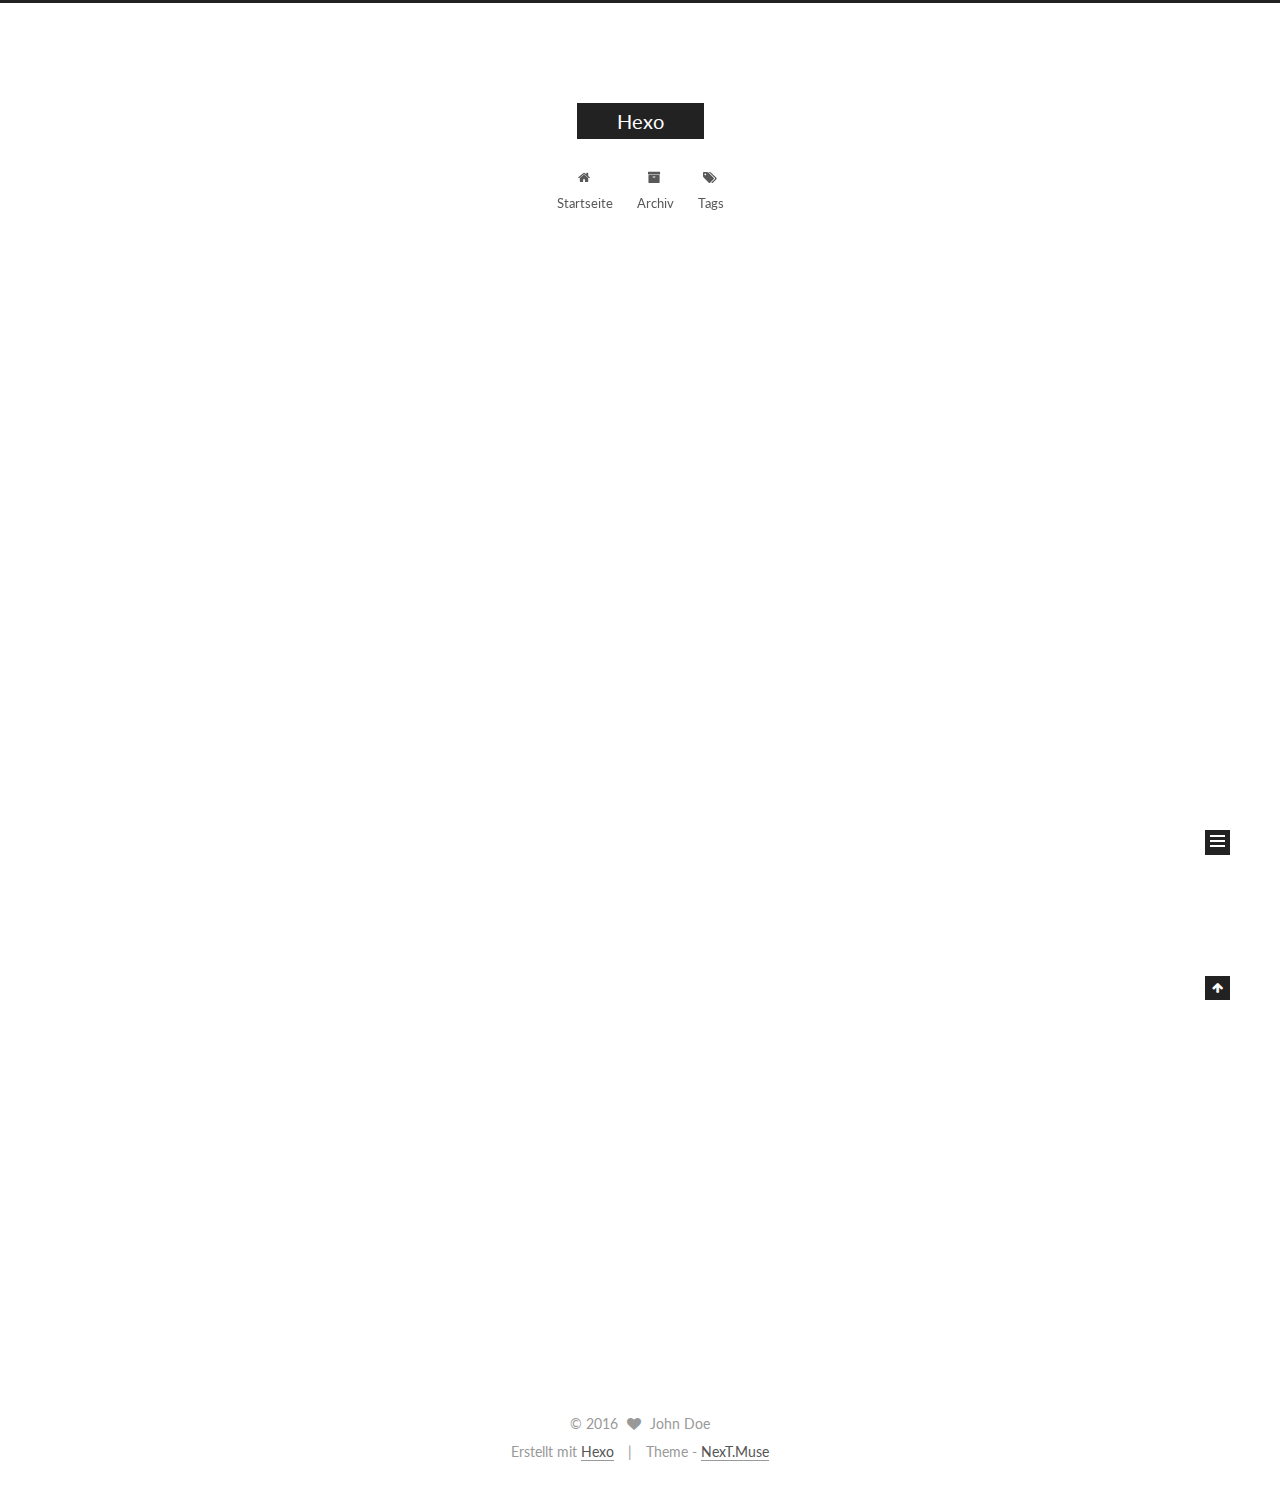
==== index.html @ c66c7c8f "Site updated: 2016-08-07 17:30:42" ====
<!doctype html>



  


<html class="theme-next muse use-motion">
<head>
  <meta charset="UTF-8"/>
<meta http-equiv="X-UA-Compatible" content="IE=edge,chrome=1" />
<meta name="viewport" content="width=device-width, initial-scale=1, maximum-scale=1"/>



<meta http-equiv="Cache-Control" content="no-transform" />
<meta http-equiv="Cache-Control" content="no-siteapp" />












  
  
  <link href="/vendors/fancybox/source/jquery.fancybox.css?v=2.1.5" rel="stylesheet" type="text/css" />




  
  
  
  

  
    
    
  

  

  

  

  

  
    
    
    <link href="//fonts.googleapis.com/css?family=Lato:300,300italic,400,400italic,700,700italic&subset=latin,latin-ext" rel="stylesheet" type="text/css">
  






<link href="/vendors/font-awesome/css/font-awesome.min.css?v=4.4.0" rel="stylesheet" type="text/css" />

<link href="/css/main.css?v=5.0.1" rel="stylesheet" type="text/css" />


  <meta name="keywords" content="Hexo, NexT" />








  <link rel="shortcut icon" type="image/x-icon" href="/favicon.ico?v=5.0.1" />






<meta property="og:type" content="website">
<meta property="og:title" content="Hexo">
<meta property="og:url" content="http://yoursite.com/index.html">
<meta property="og:site_name" content="Hexo">
<meta name="twitter:card" content="summary">
<meta name="twitter:title" content="Hexo">



<script type="text/javascript" id="hexo.configuration">
  var NexT = window.NexT || {};
  var CONFIG = {
    scheme: 'Muse',
    sidebar: {"position":"left","display":"post"},
    fancybox: true,
    motion: true,
    duoshuo: {
      userId: 0,
      author: 'Author'
    }
  };
</script>




  <link rel="canonical" href="http://yoursite.com/"/>

  <title> Hexo </title>
</head>

<body itemscope itemtype="http://schema.org/WebPage" lang="">

  










  
  
    
  

  <div class="container one-collumn sidebar-position-left 
   page-home 
 ">
    <div class="headband"></div>

    <header id="header" class="header" itemscope itemtype="http://schema.org/WPHeader">
      <div class="header-inner"><div class="site-meta ">
  

  <div class="custom-logo-site-title">
    <a href="/"  class="brand" rel="start">
      <span class="logo-line-before"><i></i></span>
      <span class="site-title">Hexo</span>
      <span class="logo-line-after"><i></i></span>
    </a>
  </div>
  <p class="site-subtitle"></p>
</div>

<div class="site-nav-toggle">
  <button>
    <span class="btn-bar"></span>
    <span class="btn-bar"></span>
    <span class="btn-bar"></span>
  </button>
</div>

<nav class="site-nav">
  

  
    <ul id="menu" class="menu">
      
        
        <li class="menu-item menu-item-home">
          <a href="/" rel="section">
            
              <i class="menu-item-icon fa fa-fw fa-home"></i> <br />
            
            Startseite
          </a>
        </li>
      
        
        <li class="menu-item menu-item-archives">
          <a href="/archives" rel="section">
            
              <i class="menu-item-icon fa fa-fw fa-archive"></i> <br />
            
            Archiv
          </a>
        </li>
      
        
        <li class="menu-item menu-item-tags">
          <a href="/tags" rel="section">
            
              <i class="menu-item-icon fa fa-fw fa-tags"></i> <br />
            
            Tags
          </a>
        </li>
      

      
    </ul>
  

  
</nav>

 </div>
    </header>

    <main id="main" class="main">
      <div class="main-inner">
        <div class="content-wrap">
          <div id="content" class="content">
            
  <section id="posts" class="posts-expand">
    
      

  
  

  
  
  

  <article class="post post-type-normal " itemscope itemtype="http://schema.org/Article">

    
      <header class="post-header">

        
        
          <h1 class="post-title" itemprop="name headline">
            
            
              
                
                <a class="post-title-link" href="/2016/08/07/hello-world/" itemprop="url">
                  Hello World
                </a>
              
            
          </h1>
        

        <div class="post-meta">
          <span class="post-time">
            <span class="post-meta-item-icon">
              <i class="fa fa-calendar-o"></i>
            </span>
            <span class="post-meta-item-text">Veröffentlicht am</span>
            <time itemprop="dateCreated" datetime="2016-08-07T15:37:37+08:00" content="2016-08-07">
              2016-08-07
            </time>
          </span>

          

          
            
          

          

          
          

          
        </div>
      </header>
    


    <div class="post-body" itemprop="articleBody">

      
      

      
        
          
            <p>Welcome to <a href="https://hexo.io/" target="_blank" rel="external">Hexo</a>! This is your very first post. Check <a href="https://hexo.io/docs/" target="_blank" rel="external">documentation</a> for more info. If you get any problems when using Hexo, you can find the answer in <a href="https://hexo.io/docs/troubleshooting.html" target="_blank" rel="external">troubleshooting</a> or you can ask me on <a href="https://github.com/hexojs/hexo/issues" target="_blank" rel="external">GitHub</a>.</p>
<h2 id="Quick-Start"><a href="#Quick-Start" class="headerlink" title="Quick Start"></a>Quick Start</h2><h3 id="Create-a-new-post"><a href="#Create-a-new-post" class="headerlink" title="Create a new post"></a>Create a new post</h3><figure class="highlight bash"><table><tr><td class="gutter"><pre><div class="line">1</div></pre></td><td class="code"><pre><div class="line">$ hexo new <span class="string">"My New Post"</span></div></pre></td></tr></table></figure>
<p>More info: <a href="https://hexo.io/docs/writing.html" target="_blank" rel="external">Writing</a></p>
<h3 id="Run-server"><a href="#Run-server" class="headerlink" title="Run server"></a>Run server</h3><figure class="highlight bash"><table><tr><td class="gutter"><pre><div class="line">1</div></pre></td><td class="code"><pre><div class="line">$ hexo server</div></pre></td></tr></table></figure>
<p>More info: <a href="https://hexo.io/docs/server.html" target="_blank" rel="external">Server</a></p>
<h3 id="Generate-static-files"><a href="#Generate-static-files" class="headerlink" title="Generate static files"></a>Generate static files</h3><figure class="highlight bash"><table><tr><td class="gutter"><pre><div class="line">1</div></pre></td><td class="code"><pre><div class="line">$ hexo generate</div></pre></td></tr></table></figure>
<p>More info: <a href="https://hexo.io/docs/generating.html" target="_blank" rel="external">Generating</a></p>
<h3 id="Deploy-to-remote-sites"><a href="#Deploy-to-remote-sites" class="headerlink" title="Deploy to remote sites"></a>Deploy to remote sites</h3><figure class="highlight bash"><table><tr><td class="gutter"><pre><div class="line">1</div></pre></td><td class="code"><pre><div class="line">$ hexo deploy</div></pre></td></tr></table></figure>
<p>More info: <a href="https://hexo.io/docs/deployment.html" target="_blank" rel="external">Deployment</a></p>

          
        
      
    </div>

    <div>
      
    </div>

    <div>
      
    </div>

    <footer class="post-footer">
      

      

      
      
        <div class="post-eof"></div>
      
    </footer>
  </article>


    
  </section>

  


          </div>
          


          

        </div>
        
          
  
  <div class="sidebar-toggle">
    <div class="sidebar-toggle-line-wrap">
      <span class="sidebar-toggle-line sidebar-toggle-line-first"></span>
      <span class="sidebar-toggle-line sidebar-toggle-line-middle"></span>
      <span class="sidebar-toggle-line sidebar-toggle-line-last"></span>
    </div>
  </div>

  <aside id="sidebar" class="sidebar">
    <div class="sidebar-inner">

      

      

      <section class="site-overview sidebar-panel  sidebar-panel-active ">
        <div class="site-author motion-element" itemprop="author" itemscope itemtype="http://schema.org/Person">
          <img class="site-author-image" itemprop="image"
               src="/images/avatar.gif"
               alt="John Doe" />
          <p class="site-author-name" itemprop="name">John Doe</p>
          <p class="site-description motion-element" itemprop="description"></p>
        </div>
        <nav class="site-state motion-element">
          <div class="site-state-item site-state-posts">
            <a href="/archives">
              <span class="site-state-item-count">1</span>
              <span class="site-state-item-name">Artikel</span>
            </a>
          </div>

          

          

        </nav>

        

        <div class="links-of-author motion-element">
          
        </div>

        
        

        
        

      </section>

      

    </div>
  </aside>


        
      </div>
    </main>

    <footer id="footer" class="footer">
      <div class="footer-inner">
        <div class="copyright" >
  
  &copy; 
  <span itemprop="copyrightYear">2016</span>
  <span class="with-love">
    <i class="fa fa-heart"></i>
  </span>
  <span class="author" itemprop="copyrightHolder">John Doe</span>
</div>

<div class="powered-by">
  Erstellt mit  <a class="theme-link" href="https://hexo.io">Hexo</a>
</div>

<div class="theme-info">
  Theme -
  <a class="theme-link" href="https://github.com/iissnan/hexo-theme-next">
    NexT.Muse
  </a>
</div>

        

        
      </div>
    </footer>

    <div class="back-to-top">
      <i class="fa fa-arrow-up"></i>
    </div>
  </div>

  

<script type="text/javascript">
  if (Object.prototype.toString.call(window.Promise) !== '[object Function]') {
    window.Promise = null;
  }
</script>









  



  
  <script type="text/javascript" src="/vendors/jquery/index.js?v=2.1.3"></script>

  
  <script type="text/javascript" src="/vendors/fastclick/lib/fastclick.min.js?v=1.0.6"></script>

  
  <script type="text/javascript" src="/vendors/jquery_lazyload/jquery.lazyload.js?v=1.9.7"></script>

  
  <script type="text/javascript" src="/vendors/velocity/velocity.min.js?v=1.2.1"></script>

  
  <script type="text/javascript" src="/vendors/velocity/velocity.ui.min.js?v=1.2.1"></script>

  
  <script type="text/javascript" src="/vendors/fancybox/source/jquery.fancybox.pack.js?v=2.1.5"></script>


  


  <script type="text/javascript" src="/js/src/utils.js?v=5.0.1"></script>

  <script type="text/javascript" src="/js/src/motion.js?v=5.0.1"></script>



  
  

  

  


  <script type="text/javascript" src="/js/src/bootstrap.js?v=5.0.1"></script>



  



  




  
  

  

  

  

</body>
</html>
---- css/main.css ----
/* normalize.css v3.0.2 | MIT License | git.io/normalize */
html {
  font-family: sans-serif; /* 1 */
  -ms-text-size-adjust: 100%; /* 2 */
  -webkit-text-size-adjust: 100%; /* 2 */
}
body {
  margin: 0;
}
article,
aside,
details,
figcaption,
figure,
footer,
header,
hgroup,
main,
menu,
nav,
section,
summary {
  display: block;
}
audio,
canvas,
progress,
video {
  display: inline-block; /* 1 */
  vertical-align: baseline; /* 2 */
}
audio:not([controls]) {
  display: none;
  height: 0;
}
[hidden],
template {
  display: none;
}
a {
  background-color: transparent;
}
a:active,
a:hover {
  outline: 0;
}
abbr[title] {
  border-bottom: 1px dotted;
}
b,
strong {
  font-weight: bold;
}
dfn {
  font-style: italic;
}
h1 {
  font-size: 2em;
  margin: 0.67em 0;
}
mark {
  background: #ff0;
  color: #000;
}
small {
  font-size: 80%;
}
sub,
sup {
  font-size: 75%;
  line-height: 0;
  position: relative;
  vertical-align: baseline;
}
sup {
  top: -0.5em;
}
sub {
  bottom: -0.25em;
}
img {
  border: 0;
}
svg:not(:root) {
  overflow: hidden;
}
figure {
  margin: 1em 40px;
}
hr {
  -moz-box-sizing: content-box;
  box-sizing: content-box;
  height: 0;
}
pre {
  overflow: auto;
}
code,
kbd,
pre,
samp {
  font-family: monospace, monospace;
  font-size: 1em;
}
button,
input,
optgroup,
select,
textarea {
  color: inherit; /* 1 */
  font: inherit; /* 2 */
  margin: 0; /* 3 */
}
button {
  overflow: visible;
}
button,
select {
  text-transform: none;
}
button,
html input[type="button"],
input[type="reset"],
input[type="submit"] {
  -webkit-appearance: button; /* 2 */
  cursor: pointer; /* 3 */
}
button[disabled],
html input[disabled] {
  cursor: default;
}
button::-moz-focus-inner,
input::-moz-focus-inner {
  border: 0;
  padding: 0;
}
input {
  line-height: normal;
}
input[type="checkbox"],
input[type="radio"] {
  box-sizing: border-box; /* 1 */
  padding: 0; /* 2 */
}
input[type="number"]::-webkit-inner-spin-button,
input[type="number"]::-webkit-outer-spin-button {
  height: auto;
}
input[type="search"] {
  -webkit-appearance: textfield; /* 1 */
  -moz-box-sizing: content-box;
  -webkit-box-sizing: content-box; /* 2 */
  box-sizing: content-box;
}
input[type="search"]::-webkit-search-cancel-button,
input[type="search"]::-webkit-search-decoration {
  -webkit-appearance: none;
}
fieldset {
  border: 1px solid #c0c0c0;
  margin: 0 2px;
  padding: 0.35em 0.625em 0.75em;
}
legend {
  border: 0; /* 1 */
  padding: 0; /* 2 */
}
textarea {
  overflow: auto;
}
optgroup {
  font-weight: bold;
}
table {
  border-collapse: collapse;
  border-spacing: 0;
}
td,
th {
  padding: 0;
}
::selection {
  background: #262a30;
  color: #fff;
}
body {
  position: relative;
  font-family: 'Lato', "PingFang SC", "Microsoft YaHei", sans-serif;
  font-size: 14px;
  line-height: 2;
  color: #555;
  background: #fff;
}
@media (max-width: 767px) {
  body {
    padding-right: 0 !important;
  }
}
@media (min-width: 768px) and (max-width: 991px) {
  body {
    padding-right: 0 !important;
  }
}
@media (min-width: 1600px) {
  body {
    font-size: 16px;
  }
}
h1,
h2,
h3,
h4,
h5,
h6 {
  margin: 0;
  padding: 0;
  font-weight: bold;
  line-height: 1.5;
  font-family: 'Lato', "PingFang SC", "Microsoft YaHei", sans-serif;
}
h2,
h3,
h4,
h5,
h6 {
  margin: 20px 0 15px;
}
h1 {
  font-size: 22px;
}
@media (max-width: 767px) {
  h1 {
    font-size: 18px;
  }
}
h2 {
  font-size: 20px;
}
@media (max-width: 767px) {
  h2 {
    font-size: 16px;
  }
}
h3 {
  font-size: 18px;
}
@media (max-width: 767px) {
  h3 {
    font-size: 14px;
  }
}
h4 {
  font-size: 16px;
}
@media (max-width: 767px) {
  h4 {
    font-size: 12px;
  }
}
h5 {
  font-size: 14px;
}
@media (max-width: 767px) {
  h5 {
    font-size: 10px;
  }
}
h6 {
  font-size: 12px;
}
@media (max-width: 767px) {
  h6 {
    font-size: 8px;
  }
}
p {
  margin: 0 0 25px 0;
}
a {
  color: #555;
  text-decoration: none;
  border-bottom: 1px solid #999;
  word-wrap: break-word;
}
a:hover {
  color: #222;
  border-bottom-color: #222;
}
ul {
  list-style: none;
}
blockquote {
  margin: 0;
  padding: 0;
}
img {
  display: block;
  margin: auto;
  max-width: 100%;
  height: auto;
}
hr {
  margin: 40px 0;
  height: 3px;
  border: none;
  background-color: #ddd;
  background-image: repeating-linear-gradient(-45deg, #fff, #fff 4px, transparent 4px, transparent 8px);
}
blockquote {
  padding: 0 15px;
  color: #666;
  border-left: 4px solid #ddd;
}
blockquote cite::before {
  content: "-";
  padding: 0 5px;
}
dt {
  font-weight: 700;
}
dd {
  margin: 0;
  padding: 0;
}
.text-left {
  text-align: left;
}
.text-center {
  text-align: center;
}
.text-right {
  text-align: right;
}
.text-justify {
  text-align: justify;
}
.text-nowrap {
  white-space: nowrap;
}
.text-lowercase {
  text-transform: lowercase;
}
.text-uppercase {
  text-transform: uppercase;
}
.text-capitalize {
  text-transform: capitalize;
}
.center-block {
  display: block;
  margin-left: auto;
  margin-right: auto;
}
.clearfix:before,
.clearfix:after {
  content: " ";
  display: table;
}
.clearfix:after {
  clear: both;
}
.pullquote {
  width: 45%;
}
.pullquote.left {
  float: left;
  margin-left: 5px;
  margin-right: 10px;
}
.pullquote.right {
  float: right;
  margin-left: 10px;
  margin-right: 5px;
}
.affix.affix.affix {
  position: fixed;
}
.translation {
  margin-top: -20px;
  font-size: 14px;
  color: #999;
}
.scrollbar-measure {
  width: 100px;
  height: 100px;
  overflow: scroll;
  position: absolute;
  top: -9999px;
}
.use-motion .motion-element {
  opacity: 0;
}
#local-search-input {
  padding: 3px;
  border: none;
  text-indent: 14px;
  border-radius: 0;
  width: 140px;
  outline: none;
  border-bottom: 1px solid #999;
  background: inherit;
  opacity: 0.5;
}
#local-search-input:focus {
  opacity: 1;
}
.search-icon {
  position: absolute;
  top: 9px;
}
table {
  margin: 20px 0;
  width: 100%;
  border-collapse: collapse;
  border-spacing: 0;
  border: 1px solid #ddd;
  font-size: 14px;
  table-layout: fixed;
  word-wrap: break-all;
}
table>tbody>tr:nth-of-type(odd) {
  background-color: #f9f9f9;
}
table>tbody>tr:hover {
  background-color: #f5f5f5;
}
caption,
th,
td {
  padding: 8px;
  text-align: left;
  vertical-align: middle;
  font-weight: normal;
}
th,
td {
  border-bottom: 3px solid #ddd;
  border-right: 1px solid #eee;
}
th {
  padding-bottom: 10px;
  font-weight: 700;
}
td {
  border-bottom-width: 1px;
}
html,
body {
  height: 100%;
}
.container {
  position: relative;
  min-height: 100%;
}
.header-inner {
  margin: 0 auto;
  padding: 100px 0 70px;
  width: 700px;
}
@media (min-width: 1600px) {
  .container .header-inner {
    width: 900px;
  }
}
.main {
  padding-bottom: 150px;
}
.main-inner {
  margin: 0 auto;
  width: 700px;
}
@media (min-width: 1600px) {
  .container .main-inner {
    width: 900px;
  }
}
.footer {
  position: absolute;
  left: 0;
  bottom: 0;
  width: 100%;
  min-height: 50px;
}
.footer-inner {
  box-sizing: border-box;
  margin: 20px auto;
  width: 700px;
}
@media (min-width: 1600px) {
  .container .footer-inner {
    width: 900px;
  }
}
pre,
.highlight {
  overflow: auto;
  margin: 20px 0;
  padding: 15px;
  font-size: 13px;
  color: #4d4d4c;
  background: #f7f7f7;
  line-height: 1.6;
}
pre,
code {
  font-family: consolas, Menlo, "PingFang SC", "Microsoft YaHei", monospace;
}
code {
  padding: 2px 4px;
  word-break: break-all;
  color: #555;
  background: #eee;
  border-radius: 4px;
  font-size: 13px;
}
pre code {
  padding: 0;
  color: #4d4d4c;
  background: none;
  text-shadow: none;
}
.highlight pre {
  border: none;
  margin: 0;
  padding: 1px;
}
.highlight table {
  margin: 0;
  width: auto;
  border: none;
}
.highlight td {
  border: none;
  padding: 0;
}
.highlight figcaption {
  font-size: 1em;
  color: #4d4d4c;
  line-height: 1em;
  margin-bottom: 1em;
}
.highlight figcaption:before,
.highlight figcaption:after {
  content: " ";
  display: table;
}
.highlight figcaption:after {
  clear: both;
}
.highlight figcaption a {
  float: right;
  color: #4d4d4c;
}
.highlight figcaption a:hover {
  border-bottom-color: #4d4d4c;
}
.highlight .gutter pre {
  color: #666;
  text-align: right;
  padding-right: 20px;
}
.highlight .line {
  height: 20px;
}
.gist table {
  width: auto;
}
.gist table td {
  border: none;
}
pre .comment {
  color: #8e908c;
}
pre .variable,
pre .attribute,
pre .tag,
pre .regexp,
pre .ruby .constant,
pre .xml .tag .title,
pre .xml .pi,
pre .xml .doctype,
pre .html .doctype,
pre .css .id,
pre .css .class,
pre .css .pseudo {
  color: #c82829;
}
pre .number,
pre .preprocessor,
pre .built_in,
pre .literal,
pre .params,
pre .constant,
pre .command {
  color: #f5871f;
}
pre .ruby .class .title,
pre .css .rules .attribute,
pre .string,
pre .value,
pre .inheritance,
pre .header,
pre .ruby .symbol,
pre .xml .cdata,
pre .special,
pre .number,
pre .formula {
  color: #718c00;
}
pre .title,
pre .css .hexcolor {
  color: #3e999f;
}
pre .function,
pre .python .decorator,
pre .python .title,
pre .ruby .function .title,
pre .ruby .title .keyword,
pre .perl .sub,
pre .javascript .title,
pre .coffeescript .title {
  color: #4271ae;
}
pre .keyword,
pre .javascript .function {
  color: #8959a8;
}
.full-image.full-image.full-image {
  border: none;
  max-width: 100%;
  width: auto;
  margin: 20px auto;
}
@media (min-width: 992px) {
  .full-image.full-image.full-image {
    max-width: none;
    width: 126%;
    margin: 0 -13%;
  }
}
.blockquote-center,
.page-home .post-type-quote blockquote,
.page-post-detail .post-type-quote blockquote {
  position: relative;
  margin: 40px 0;
  padding: 0;
  border-left: none;
  text-align: center;
}
.blockquote-center::before,
.page-home .post-type-quote blockquote::before,
.page-post-detail .post-type-quote blockquote::before,
.blockquote-center::after,
.page-home .post-type-quote blockquote::after,
.page-post-detail .post-type-quote blockquote::after {
  position: absolute;
  content: ' ';
  display: block;
  width: 100%;
  height: 24px;
  opacity: 0.2;
  background-repeat: no-repeat;
  background-position: 0 -6px;
  background-size: 22px 22px;
}
.blockquote-center::before,
.page-home .post-type-quote blockquote::before,
.page-post-detail .post-type-quote blockquote::before {
  top: -20px;
  background-image: url("../images/quote-l.svg");
  border-top: 1px solid #ccc;
}
.blockquote-center::after,
.page-home .post-type-quote blockquote::after,
.page-post-detail .post-type-quote blockquote::after {
  bottom: -20px;
  background-image: url("../images/quote-r.svg");
  border-bottom: 1px solid #ccc;
  background-position: 100% 8px;
}
.blockquote-center p,
.page-home .post-type-quote blockquote p,
.page-post-detail .post-type-quote blockquote p,
.blockquote-center div,
.page-home .post-type-quote blockquote div,
.page-post-detail .post-type-quote blockquote div {
  text-align: center;
}
.post .post-body .group-picture img {
  box-sizing: border-box;
  padding: 0 3px;
  border: none;
}
.post .group-picture-row {
  overflow: hidden;
  margin-top: 6px;
}
.post .group-picture-row:first-child {
  margin-top: 0;
}
.post .group-picture-column {
  float: left;
}
.page-post-detail .post-body .group-picture-column {
  float: none;
  margin-top: 10px;
  width: auto !important;
}
.page-post-detail .post-body .group-picture-column img {
  margin: 0 auto;
}
.page-archive .group-picture-container {
  overflow: hidden;
}
.page-archive .group-picture-row {
  float: left;
}
.page-archive .group-picture-row:first-child {
  margin-top: 6px;
}
.page-archive .group-picture-column {
  max-width: 150px;
  max-height: 150px;
}
.btn {
  display: inline-block;
  padding: 0 20px;
  font-size: 14px;
  color: #fff;
  background: #222;
  border: 2px solid #222;
  text-decoration: none;
  border-radius: 0;
  transition-property: background-color;
  transition-duration: 0.2s;
  transition-timing-function: ease-in-out;
  transition-delay: 0s;
}
.btn:hover,
.post-more-link .btn:hover {
  border-color: #222;
  color: #222;
  background: #fff;
}
.btn-bar {
  display: block;
  width: 22px;
  height: 2px;
  background: #555;
  border-radius: 1px;
}
.btn-bar+.btn-bar {
  margin-top: 4px;
}
.pagination {
  margin: 120px 0 40px;
  text-align: center;
  border-top: 1px solid #eee;
}
.page-number-basic,
.pagination .prev,
.pagination .next,
.pagination .page-number,
.pagination .space {
  display: inline-block;
  position: relative;
  top: -1px;
  margin: 0 10px;
  padding: 0 10px;
  line-height: 30px;
}
@media (max-width: 767px) {
  .page-number-basic,
  .pagination .prev,
  .pagination .next,
  .pagination .page-number,
  .pagination .space {
    margin: 0 5px;
  }
}
.pagination .prev,
.pagination .next,
.pagination .page-number {
  border-bottom: 0;
  border-top: 1px solid #eee;
  transition-property: border-color;
  transition-duration: 0.2s;
  transition-timing-function: ease-in-out;
  transition-delay: 0s;
}
.pagination .prev:hover,
.pagination .next:hover,
.pagination .page-number:hover {
  border-top-color: #222;
}
.pagination .space {
  padding: 0;
  margin: 0;
}
.pagination .prev {
  margin-left: 0;
}
.pagination .next {
  margin-right: 0;
}
.pagination .page-number.current {
  color: #fff;
  background: #ccc;
  border-top-color: #ccc;
}
@media (max-width: 767px) {
  .pagination {
    border-top: none;
  }
  .pagination .prev,
  .pagination .next,
  .pagination .page-number {
    margin-bottom: 10px;
    border-top: 0;
    border-bottom: 1px solid #eee;
  }
  .pagination .prev:hover,
  .pagination .next:hover,
  .pagination .page-number:hover {
    border-bottom-color: #222;
  }
}
.comments {
  margin: 60px 20px 0;
}
.tag-cloud {
  text-align: center;
}
.tag-cloud a {
  display: inline-block;
  margin: 10px;
}
.back-to-top {
  box-sizing: border-box;
  position: fixed;
  bottom: -100px;
  right: 50px;
  z-index: 1050;
  padding: 0 6px;
  width: 25px;
  background: #222;
  font-size: 12px;
  opacity: 1;
  color: #fff;
  cursor: pointer;
  text-align: center;
  -webkit-transform: translateZ(0);
  transition-property: bottom;
  transition-duration: 0.2s;
  transition-timing-function: ease-in-out;
  transition-delay: 0s;
}
@media (max-width: 767px) {
  .back-to-top {
    display: none;
  }
}
@media (min-width: 768px) and (max-width: 991px) {
  .back-to-top {
    display: none;
  }
}
.back-to-top.back-to-top-on {
  bottom: 19px;
}
.header {
  background: #fff;
}
.header-inner {
  position: relative;
}
.headband {
  height: 3px;
  background: #222;
}
.site-meta {
  margin: 0;
  text-align: center;
}
@media (max-width: 767px) {
  .site-meta {
    text-align: center;
  }
}
.brand {
  position: relative;
  display: inline-block;
  padding: 0 40px;
  color: #fff;
  background: #222;
  border-bottom: none;
}
.brand:hover {
  color: #fff;
}
.logo {
  display: inline-block;
  margin-right: 5px;
  line-height: 36px;
  vertical-align: top;
}
.site-title {
  display: inline-block;
  vertical-align: top;
  line-height: 36px;
  font-size: 20px;
  font-weight: normal;
  font-family: 'Lato', "PingFang SC", "Microsoft YaHei", sans-serif;
}
.site-subtitle {
  margin-top: 10px;
  font-size: 13px;
  color: #999;
}
.use-motion .brand {
  opacity: 0;
}
.use-motion .logo,
.use-motion .site-title,
.use-motion .site-subtitle {
  opacity: 0;
  position: relative;
  top: -10px;
}
.site-nav-toggle {
  display: none;
  position: absolute;
  top: 10px;
  left: 10px;
}
@media (max-width: 767px) {
  .site-nav-toggle {
    display: block;
  }
}
.site-nav-toggle button {
  margin-top: 2px;
  padding: 9px 10px;
  background: transparent;
  border: none;
}
@media (max-width: 767px) {
  .site-nav {
    display: none;
    margin: 0 -10px;
    padding: 0 10px;
    clear: both;
    border-top: 1px solid #ddd;
  }
}
@media (min-width: 768px) and (max-width: 991px) {
  .site-nav {
    display: block !important;
  }
}
@media (min-width: 992px) {
  .site-nav {
    display: block !important;
  }
}
.menu {
  margin-top: 20px;
  padding-left: 0;
  text-align: center;
}
.menu .menu-item {
  display: inline-block;
  margin: 0 10px;
}
@media screen and (max-width: 767px) {
  .menu .menu-item {
    margin-top: 10px;
  }
}
.menu .menu-item a {
  display: block;
  font-size: 13px;
  text-transform: capitalize;
  line-height: inherit;
  border-bottom: 1px solid transparent;
  transition-property: border-color;
  transition-duration: 0.2s;
  transition-timing-function: ease-in-out;
  transition-delay: 0s;
}
.menu .menu-item a:hover {
  border-bottom-color: #222;
}
.menu .menu-item .fa {
  margin-right: 5px;
}
.use-motion .menu-item {
  opacity: 0;
}
.post-body {
  font-family: 'Lato', "PingFang SC", "Microsoft YaHei", sans-serif;
}
@media (max-width: 767px) {
  .post-body {
    word-break: break-word;
  }
}
.post-body .fancybox img {
  display: block !important;
  margin: 0 auto;
  cursor: pointer;
  cursor: zoom-in;
  cursor: -webkit-zoom-in;
}
.post-body .image-caption,
.post-body .figure .caption {
  margin: 10px auto 15px;
  text-align: center;
  font-size: 14px;
  color: #999;
  font-weight: bold;
  line-height: 1;
}
.post-sticky-flag {
  display: inline-block;
  font-size: 16px;
  -ms-transform: rotate(30deg);
  -webkit-transform: rotate(30deg);
  -moz-transform: rotate(30deg);
  -ms-transform: rotate(30deg);
  -o-transform: rotate(30deg);
  transform: rotate(30deg);
}
.posts-expand {
  padding-top: 40px;
}
@media (max-width: 767px) {
  .posts-expand {
    margin: 0 20px;
  }
  .post-body pre,
  .post-body .highlight {
    padding: 10px;
  }
  .post-body pre .gutter pre,
  .post-body .highlight .gutter pre {
    padding-right: 10px;
  }
}
@media (min-width: 992px) {
  .posts-expand .post-body {
    text-align: justify;
  }
}
.posts-expand .post-body h2,
.posts-expand .post-body h3,
.posts-expand .post-body h4,
.posts-expand .post-body h5,
.posts-expand .post-body h6 {
  padding-top: 10px;
}
.posts-expand .post-body h2 .header-anchor,
.posts-expand .post-body h3 .header-anchor,
.posts-expand .post-body h4 .header-anchor,
.posts-expand .post-body h5 .header-anchor,
.posts-expand .post-body h6 .header-anchor {
  float: right;
  margin-left: 10px;
  color: #ccc;
  border-bottom-style: none;
  visibility: hidden;
}
.posts-expand .post-body h2 .header-anchor:hover,
.posts-expand .post-body h3 .header-anchor:hover,
.posts-expand .post-body h4 .header-anchor:hover,
.posts-expand .post-body h5 .header-anchor:hover,
.posts-expand .post-body h6 .header-anchor:hover {
  color: inherit;
}
.posts-expand .post-body h2:hover .header-anchor,
.posts-expand .post-body h3:hover .header-anchor,
.posts-expand .post-body h4:hover .header-anchor,
.posts-expand .post-body h5:hover .header-anchor,
.posts-expand .post-body h6:hover .header-anchor {
  visibility: visible;
}
.posts-expand .post-body ul li {
  list-style: circle;
}
.posts-expand .post-body img {
  box-sizing: border-box;
  margin: auto;
  padding: 3px;
  border: 1px solid #ddd;
}
.posts-expand .fancybox img {
  margin: 0 auto;
}
@media (max-width: 767px) {
  .posts-collapse {
    margin: 0 20px;
  }
  .posts-collapse .post-title,
  .posts-collapse .post-meta {
    display: block;
    width: auto;
    text-align: left;
  }
}
.posts-collapse {
  position: relative;
  z-index: 1010;
  margin-left: 55px;
}
.posts-collapse::after {
  content: " ";
  position: absolute;
  top: 20px;
  left: 0;
  margin-left: -2px;
  width: 4px;
  height: 100%;
  background: #f5f5f5;
  z-index: -1;
}
@media (max-width: 767px) {
  .posts-collapse {
    margin: 0 20px;
  }
}
.posts-collapse .collection-title {
  position: relative;
  margin: 60px 0;
}
.posts-collapse .collection-title h2 {
  margin-left: 20px;
}
.posts-collapse .collection-title small {
  color: #bbb;
}
.posts-collapse .collection-title::before {
  content: " ";
  position: absolute;
  left: 0;
  top: 50%;
  margin-left: -4px;
  margin-top: -4px;
  width: 8px;
  height: 8px;
  background: #bbb;
  border-radius: 50%;
}
.posts-collapse .post {
  margin: 30px 0;
}
.posts-collapse .post-header {
  position: relative;
  transition-duration: 0.2s;
  transition-timing-function: ease-in-out;
  transition-delay: 0s;
  transition-property: border;
  border-bottom: 1px dashed #ccc;
}
.posts-collapse .post-header::before {
  content: " ";
  position: absolute;
  left: 0;
  top: 12px;
  width: 6px;
  height: 6px;
  margin-left: -4px;
  background: #bbb;
  border-radius: 50%;
  border: 1px solid #fff;
  transition-duration: 0.2s;
  transition-timing-function: ease-in-out;
  transition-delay: 0s;
  transition-property: background;
}
.posts-collapse .post-header:hover {
  border-bottom-color: #666;
}
.posts-collapse .post-header:hover::before {
  background: #222;
}
.posts-collapse .post-meta {
  position: absolute;
  font-size: 12px;
  left: 20px;
  top: 5px;
}
.posts-collapse .post-comments-count {
  display: none;
}
.posts-collapse .post-title {
  margin-left: 60px;
  font-size: 16px;
  font-weight: normal;
  line-height: inherit;
}
.posts-collapse .post-title::after {
  margin-left: 3px;
  opacity: 0.6;
}
.posts-collapse .post-title a {
  color: #666;
  border-bottom: none;
}
.page-home .post-type-quote .post-header,
.page-post-detail .post-type-quote .post-header,
.page-home .post-type-quote .post-tags,
.page-post-detail .post-type-quote .post-tags {
  display: none;
}
.posts-expand .post-title {
  font-size: 26px;
  text-align: center;
  word-break: break-word;
  font-weight: 400;
}
@media (max-width: 767px) {
  .posts-expand .post-title {
    font-size: 22px;
  }
}
.posts-expand .post-title-link {
  display: inline-block;
  position: relative;
  color: #555;
  border-bottom: none;
  line-height: 1.2;
  vertical-align: top;
}
.posts-expand .post-title-link::before {
  content: "";
  position: absolute;
  width: 100%;
  height: 2px;
  bottom: 0;
  left: 0;
  background-color: #000;
  visibility: hidden;
  -webkit-transform: scaleX(0);
  -moz-transform: scaleX(0);
  -ms-transform: scaleX(0);
  -o-transform: scaleX(0);
  transform: scaleX(0);
  transition-duration: 0.2s;
  transition-timing-function: ease-in-out;
  transition-delay: 0s;
}
.posts-expand .post-title-link:hover::before {
  visibility: visible;
  -webkit-transform: scaleX(1);
  -moz-transform: scaleX(1);
  -ms-transform: scaleX(1);
  -o-transform: scaleX(1);
  transform: scaleX(1);
}
.posts-expand .post-title-link .fa {
  font-size: 16px;
}
.posts-expand .post-meta {
  margin: 3px 0 60px 0;
  color: #999;
  font-family: 'Lato', "PingFang SC", "Microsoft YaHei", sans-serif;
  font-size: 12px;
  text-align: center;
}
.posts-expand .post-meta .post-category-list {
  display: inline-block;
  margin: 0;
  padding: 3px;
}
.posts-expand .post-meta .post-category-list-link {
  color: #999;
}
.post-meta-item-icon {
  display: none;
  margin-right: 3px;
}
@media (min-width: 768px) and (max-width: 991px) {
  .post-meta-item-icon {
    display: inline-block;
  }
}
@media (max-width: 767px) {
  .post-meta-item-icon {
    display: inline-block;
  }
}
@media (min-width: 768px) and (max-width: 991px) {
  .post-meta-item-text {
    display: none;
  }
}
@media (max-width: 767px) {
  .post-meta-item-text {
    display: none;
  }
}
@media (max-width: 767px) {
  .posts-expand .post-comments-count {
    display: none;
  }
}
.post-more-link {
  margin-top: 50px;
}
.post-more-link .btn {
  color: #fff;
  font-size: 14px;
  background: #222;
  border-radius: 0;
  line-height: 2;
}
.posts-expand .post-tags {
  margin-top: 40px;
  text-align: center;
}
.posts-expand .post-tags a {
  display: inline-block;
  margin-right: 10px;
  font-size: 13px;
}
.post-nav {
  overflow: hidden;
  margin-top: 60px;
  padding: 10px;
  white-space: nowrap;
  border-top: 1px solid #eee;
}
.post-nav-item {
  display: inline-block;
  width: 50%;
  white-space: normal;
}
.post-nav-item a {
  position: relative;
  display: inline-block;
  line-height: 25px;
  font-size: 14px;
  color: #555;
  border-bottom: none;
}
.post-nav-item a:hover {
  color: #222;
  border-bottom: none;
}
.post-nav-item a:active {
  top: 2px;
}
.post-nav-item a i {
  font-size: 12px;
}
.post-nav-prev {
  text-align: right;
}
.posts-expand .post-eof {
  display: block;
  margin: 80px auto 60px;
  width: 8%;
  height: 1px;
  background: #ccc;
  text-align: center;
}
.post:last-child .post-eof.post-eof.post-eof {
  display: none;
}
.post-gallery {
  display: table;
  table-layout: fixed;
  width: 100%;
  border-collapse: separate;
}
.post-gallery-row {
  display: table-row;
}
.post-gallery .post-gallery-img {
  display: table-cell;
  text-align: center;
  vertical-align: middle;
  border: none;
}
.post-gallery .post-gallery-img img {
  max-width: 100%;
  max-height: 100%;
  border: none;
}
.fancybox-close,
.fancybox-close:hover {
  border: none;
}
.sidebar {
  position: fixed;
  right: 0;
  top: 0;
  bottom: 0;
  width: 0;
  z-index: 1040;
  box-shadow: inset 0 2px 6px #000;
  background: #222;
  -webkit-transform: translateZ(0);
}
.sidebar a {
  color: #999;
  border-bottom-color: #555;
}
.sidebar a:hover {
  color: #eee;
}
@media (min-width: 768px) and (max-width: 991px) {
  .sidebar {
    display: none !important;
  }
}
@media (max-width: 767px) {
  .sidebar {
    display: none !important;
  }
}
.sidebar-inner {
  position: relative;
  padding: 20px 10px;
  color: #999;
  text-align: center;
}
.sidebar-toggle {
  position: fixed;
  right: 50px;
  bottom: 45px;
  width: 15px;
  height: 15px;
  padding: 5px;
  background: #222;
  line-height: 0;
  z-index: 1050;
  cursor: pointer;
  -webkit-transform: translateZ(0);
}
@media (min-width: 768px) and (max-width: 991px) {
  .sidebar-toggle {
    display: none;
  }
}
@media (max-width: 767px) {
  .sidebar-toggle {
    display: none;
  }
}
.sidebar-toggle-line {
  position: relative;
  display: inline-block;
  vertical-align: top;
  height: 2px;
  width: 100%;
  background: #fff;
  margin-top: 3px;
}
.sidebar-toggle-line:first-child {
  margin-top: 0;
}
.site-author-image {
  display: block;
  margin: 0 auto;
  padding: 2px;
  max-width: 96px;
  height: auto;
  border: 2px solid #333;
}
.site-author-name {
  margin: 5px 0 0;
  text-align: center;
  color: #f5f5f5;
  font-weight: normal;
}
.site-description {
  margin-top: 5px;
  text-align: center;
  font-size: 14px;
  color: #999;
}
.site-state {
  overflow: hidden;
  line-height: 1.4;
  white-space: nowrap;
  text-align: center;
}
.site-state-item {
  display: inline-block;
  padding: 0 15px;
  border-left: 1px solid #333;
}
.site-state-item:first-child {
  border-left: none;
}
.site-state-item a {
  border-bottom: none;
}
.site-state-item-count {
  display: block;
  text-align: center;
  color: inherit;
  font-weight: 600;
  font-size: 18px;
}
.site-state-item-name {
  font-size: 13px;
  color: inherit;
}
.feed-link {
  margin-top: 20px;
}
.feed-link a {
  display: inline-block;
  padding: 0 15px;
  color: #fc6423;
  border: 1px solid #fc6423;
  border-radius: 4px;
}
.feed-link a i {
  color: #fc6423;
  font-size: 14px;
}
.feed-link a:hover {
  color: #fff;
  background: #fc6423;
}
.feed-link a:hover i {
  color: #fff;
}
.links-of-author {
  margin-top: 20px;
}
.links-of-author a {
  display: inline-block;
  vertical-align: middle;
  margin-right: 10px;
  margin-bottom: 10px;
  border-bottom-color: #555;
  font-size: 13px;
}
.links-of-author a:before {
  display: inline-block;
  vertical-align: middle;
  margin-right: 3px;
  content: " ";
  width: 4px;
  height: 4px;
  border-radius: 50%;
  background: #fff;
}
.links-of-blogroll {
  font-size: 13px;
}
.links-of-blogroll-title {
  margin-top: 20px;
  font-size: 14px;
  font-weight: 600;
}
.links-of-blogroll-list {
  margin: 0;
  padding: 0;
}
.links-of-blogroll-item {
  padding: 2px 10px;
}
.sidebar-nav {
  margin: 0 0 20px;
  padding-left: 0;
}
.sidebar-nav li {
  display: inline-block;
  cursor: pointer;
  border-bottom: 1px solid transparent;
  font-size: 14px;
  color: #555;
}
.sidebar-nav li:hover {
  color: #f5f5f5;
}
.page-post-detail .sidebar-nav-toc {
  padding: 0 5px;
}
.page-post-detail .sidebar-nav-overview {
  margin-left: 10px;
}
.sidebar-nav .sidebar-nav-active {
  color: #87daff;
  border-bottom-color: #87daff;
}
.sidebar-nav .sidebar-nav-active:hover {
  color: #87daff;
}
.sidebar-panel {
  display: none;
}
.sidebar-panel-active {
  display: block;
}
.post-toc-empty {
  font-size: 14px;
  color: #666;
}
.post-toc-wrap {
  overflow: hidden;
}
.post-toc {
  overflow: auto;
}
.post-toc ol {
  margin: 0;
  padding: 0 2px 5px 10px;
  text-align: left;
  list-style: none;
  font-size: 14px;
}
.post-toc ol > ol {
  padding-left: 0;
}
.post-toc ol a {
  transition-duration: 0.2s;
  transition-timing-function: ease-in-out;
  transition-delay: 0s;
  transition-property: all;
  color: #999;
  border-bottom-color: #555;
}
.post-toc ol a:hover {
  color: #ccc;
  border-bottom-color: #ccc;
}
.post-toc .nav-item {
  overflow: hidden;
  text-overflow: ellipsis;
  white-space: nowrap;
  line-height: 1.8;
}
.post-toc .nav .nav-child {
  display: none;
}
.post-toc .nav .active > .nav-child {
  display: block;
}
.post-toc .nav .active-current > .nav-child {
  display: block;
}
.post-toc .nav .active-current > .nav-child > .nav-item {
  display: block;
}
.post-toc .nav .active > a {
  color: #87daff;
  border-bottom-color: #87daff;
}
.post-toc .nav .active-current > a {
  color: #87daff;
}
.post-toc .nav .active-current > a:hover {
  color: #87daff;
}
.footer {
  font-size: 14px;
  color: #999;
}
.footer img {
  border: none;
}
.footer-inner {
  text-align: center;
}
.with-love {
  display: inline-block;
  margin: 0 5px;
}
.powered-by,
.theme-info {
  display: inline-block;
}
.powered-by {
  margin-right: 10px;
}
.powered-by::after {
  content: "|";
  padding-left: 10px;
}
.cc-license {
  margin-top: 10px;
  text-align: center;
}
.cc-license .cc-opacity {
  opacity: 0.7;
  border-bottom: none;
}
.cc-license .cc-opacity:hover {
  opacity: 0.9;
}
.cc-license img {
  display: inline-block;
}
.theme-next #ds-thread #ds-reset {
  color: #555;
}
.theme-next #ds-thread #ds-reset .ds-replybox {
  margin-bottom: 30px;
}
.theme-next #ds-thread #ds-reset .ds-replybox .ds-avatar,
.theme-next #ds-reset .ds-avatar img {
  box-shadow: none;
}
.theme-next #ds-thread #ds-reset .ds-textarea-wrapper {
  border-color: #c7d4e1;
  background: none;
  border-top-right-radius: 3px;
  border-top-left-radius: 3px;
}
.theme-next #ds-thread #ds-reset .ds-textarea-wrapper textarea {
  height: 60px;
}
.theme-next #ds-reset .ds-rounded-top {
  border-radius: 0;
}
.theme-next #ds-thread #ds-reset .ds-post-toolbar {
  box-sizing: border-box;
  border: 1px solid #c7d4e1;
  background: #f6f8fa;
}
.theme-next #ds-thread #ds-reset .ds-post-options {
  height: 40px;
  border: none;
  background: none;
}
.theme-next #ds-thread #ds-reset .ds-toolbar-buttons {
  top: 11px;
}
.theme-next #ds-thread #ds-reset .ds-sync {
  top: 5px;
}
.theme-next #ds-thread #ds-reset .ds-post-button {
  top: 4px;
  right: 5px;
  width: 90px;
  height: 30px;
  border: 1px solid #c5ced7;
  border-radius: 3px;
  background-image: linear-gradient(#fbfbfc, #f5f7f9);
  color: #60676d;
}
.theme-next #ds-thread #ds-reset .ds-post-button:hover {
  background-position: 0 -30px;
  color: #60676d;
}
.theme-next #ds-thread #ds-reset .ds-comments-info {
  padding: 10px 0;
}
.theme-next #ds-thread #ds-reset .ds-sort {
  display: none;
}
.theme-next #ds-thread #ds-reset li.ds-tab a.ds-current {
  border: none;
  background: #f6f8fa;
  color: #60676d;
}
.theme-next #ds-thread #ds-reset li.ds-tab a.ds-current:hover {
  background-color: #e9f0f7;
  color: #60676d;
}
.theme-next #ds-thread #ds-reset li.ds-tab a {
  border-radius: 2px;
  padding: 5px;
}
.theme-next #ds-thread #ds-reset .ds-login-buttons p {
  color: #999;
  line-height: 36px;
}
.theme-next #ds-thread #ds-reset .ds-login-buttons .ds-service-list li {
  height: 28px;
}
.theme-next #ds-thread #ds-reset .ds-service-list a {
  background: none;
  padding: 5px;
  border: 1px solid;
  border-radius: 3px;
  text-align: center;
}
.theme-next #ds-thread #ds-reset .ds-service-list a:hover {
  color: #fff;
  background: #666;
}
.theme-next #ds-thread #ds-reset .ds-service-list .ds-weibo {
  color: #fc9b00;
  border-color: #fc9b00;
}
.theme-next #ds-thread #ds-reset .ds-service-list .ds-weibo:hover {
  background: #fc9b00;
}
.theme-next #ds-thread #ds-reset .ds-service-list .ds-qq {
  color: #60a3ec;
  border-color: #60a3ec;
}
.theme-next #ds-thread #ds-reset .ds-service-list .ds-qq:hover {
  background: #60a3ec;
}
.theme-next #ds-thread #ds-reset .ds-service-list .ds-renren {
  color: #2e7ac4;
  border-color: #2e7ac4;
}
.theme-next #ds-thread #ds-reset .ds-service-list .ds-renren:hover {
  background: #2e7ac4;
}
.theme-next #ds-thread #ds-reset .ds-service-list .ds-douban {
  color: #37994c;
  border-color: #37994c;
}
.theme-next #ds-thread #ds-reset .ds-service-list .ds-douban:hover {
  background: #37994c;
}
.theme-next #ds-thread #ds-reset .ds-service-list .ds-kaixin {
  color: #fef20d;
  border-color: #fef20d;
}
.theme-next #ds-thread #ds-reset .ds-service-list .ds-kaixin:hover {
  background: #fef20d;
}
.theme-next #ds-thread #ds-reset .ds-service-list .ds-netease {
  color: #f00;
  border-color: #f00;
}
.theme-next #ds-thread #ds-reset .ds-service-list .ds-netease:hover {
  background: #f00;
}
.theme-next #ds-thread #ds-reset .ds-service-list .ds-sohu {
  color: #ffcb05;
  border-color: #ffcb05;
}
.theme-next #ds-thread #ds-reset .ds-service-list .ds-sohu:hover {
  background: #ffcb05;
}
.theme-next #ds-thread #ds-reset .ds-service-list .ds-baidu {
  color: #2831e0;
  border-color: #2831e0;
}
.theme-next #ds-thread #ds-reset .ds-service-list .ds-baidu:hover {
  background: #2831e0;
}
.theme-next #ds-thread #ds-reset .ds-service-list .ds-google {
  color: #166bec;
  border-color: #166bec;
}
.theme-next #ds-thread #ds-reset .ds-service-list .ds-google:hover {
  background: #166bec;
}
.theme-next #ds-thread #ds-reset .ds-service-list .ds-weixin {
  color: #00ce0d;
  border-color: #00ce0d;
}
.theme-next #ds-thread #ds-reset .ds-service-list .ds-weixin:hover {
  background: #00ce0d;
}
.theme-next #ds-thread #ds-reset .ds-service-list .ds-more-services {
  border: none;
}
.theme-next #ds-thread #ds-reset .ds-service-list .ds-more-services:hover {
  background: none;
}
.theme-next #ds-reset .duoshuo-ua-admin {
  display: inline-block;
  color: #f00;
}
.theme-next #ds-reset .duoshuo-ua-platform,
.theme-next #ds-reset .duoshuo-ua-browser {
  color: #ccc;
}
.theme-next #ds-reset .duoshuo-ua-platform .fa,
.theme-next #ds-reset .duoshuo-ua-browser .fa {
  display: inline-block;
  margin-right: 3px;
}
.theme-next #ds-reset .duoshuo-ua-separator {
  display: inline-block;
  margin-left: 5px;
}
.theme-next .this_ua {
  background-color: #ccc !important;
  border-radius: 4px;
  padding: 0 5px !important;
  margin: 1px 1px !important;
  border: 1px solid #bbb !important;
  color: #fff;
  display: inline-block !important;
}
.theme-next .this_ua.admin {
  background-color: #d9534f !important;
  border-color: #d9534f !important;
}
.theme-next .this_ua.platform.iOS,
.theme-next .this_ua.platform.Mac,
.theme-next .this_ua.platform.Windows {
  background-color: #39b3d7 !important;
  border-color: #46b8da !important;
}
.theme-next .this_ua.platform.Linux {
  background-color: #3a3a3a !important;
  border-color: #1f1f1f !important;
}
.theme-next .this_ua.platform.Android {
  background-color: #00c47d !important;
  border-color: #01b171 !important;
}
.theme-next .this_ua.browser.Mobile,
.theme-next .this_ua.browser.Chrome {
  background-color: #5cb85c !important;
  border-color: #4cae4c !important;
}
.theme-next .this_ua.browser.Firefox {
  background-color: #f0ad4e !important;
  border-color: #eea236 !important;
}
.theme-next .this_ua.browser.Maxthon,
.theme-next .this_ua.browser.IE {
  background-color: #428bca !important;
  border-color: #357ebd !important;
}
.theme-next .this_ua.browser.baidu,
.theme-next .this_ua.browser.UCBrowser,
.theme-next .this_ua.browser.Opera {
  background-color: #d9534f !important;
  border-color: #d43f3a !important;
}
.theme-next .this_ua.browser.Android,
.theme-next .this_ua.browser.QQBrowser {
  background-color: #78ace9 !important;
  border-color: #4cae4c !important;
}
.post-spread {
  margin-top: 20px;
  text-align: center;
}
.jiathis_style {
  display: inline-block;
}
.jiathis_style a {
  border: none;
}
.post-spread {
  margin-top: 20px;
  text-align: center;
}
.bdshare-slide-button-box a {
  border: none;
}
.bdsharebuttonbox {
  display: inline-block;
}
.bdsharebuttonbox a {
  border: none;
}
ul.search-result-list {
  padding-left: 0px;
  margin: 0px 5px 0px 8px;
}
p.search-result {
  border-bottom: 1px dashed #ccc;
  padding: 5px 0;
}
a.search-result-title {
  font-weight: bold;
}
a.search-result {
  border-bottom: transparent;
  display: block;
  white-space: nowrap;
  overflow: hidden;
  text-overflow: ellipsis;
}
.search-keyword {
  border-bottom: 1px dashed #4088b8;
  font-weight: bold;
}
#local-search-result {
  height: 90%;
  overflow: auto;
}
.popup {
  display: none;
  position: fixed;
  top: 10%;
  left: 50%;
  width: 700px;
  height: 80%;
  margin-left: -350px;
  padding: 3px 0 0 10px;
  background: #fff;
  color: #333;
  z-index: 9999;
  border-radius: 5px;
}
@media (max-width: 767px) {
  .popup {
    padding: 3px;
    top: 0;
    left: 0;
    margin: 0;
    width: 100%;
    height: 100%;
    border-radius: 0px;
  }
}
.popoverlay {
  position: fixed;
  width: 100%;
  height: 100%;
  top: 0px;
  left: 0px;
  z-index: 2080;
  background-color: rgba(0,0,0,0.3);
}
#local-search-input {
  margin-bottom: 10px;
  width: 50%;
}
.popup-btn-close {
  position: absolute;
  top: 6px;
  right: 14px;
  color: #4ebd79;
  font-size: 14px;
  font-weight: bold;
  text-transform: uppercase;
  cursor: pointer;
}
#no-result {
  position: absolute;
  left: 44%;
  top: 42%;
  color: #ccc;
}
.site-uv,
.site-pv,
.page-pv {
  display: inline-block;
}
.site-uv .busuanzi-value,
.site-pv .busuanzi-value,
.page-pv .busuanzi-value {
  margin: 0 5px;
}
.site-uv {
  margin-right: 10px;
}
.site-uv::after {
  content: "|";
  padding-left: 10px;
}
.use-motion .post {
  opacity: 0;
}
.page-archive .archive-page-counter {
  position: relative;
  top: 3px;
  left: 20px;
}
@media (max-width: 767px) {
  .page-archive .archive-page-counter {
    top: 5px;
  }
}
.page-archive .posts-collapse .archive-move-on {
  position: absolute;
  top: 11px;
  left: 0;
  margin-left: -6px;
  width: 10px;
  height: 10px;
  opacity: 0.5;
  background: #555;
  border: 1px solid #fff;
  border-radius: 50%;
}
.category-all-page .category-all-title {
  text-align: center;
}
.category-all-page .category-all {
  margin-top: 20px;
}
.category-all-page .category-list {
  margin: 0;
  padding: 0;
  list-style: none;
}
.category-all-page .category-list-item {
  margin: 5px 10px;
}
.category-all-page .category-list-count {
  color: #bbb;
}
.category-all-page .category-list-count:before {
  display: inline;
  content: " (";
}
.category-all-page .category-list-count:after {
  display: inline;
  content: ") ";
}
.category-all-page .category-list-child {
  padding-left: 10px;
}
.page-post-detail .sidebar-toggle-line {
  background: #87daff;
}
.page-post-detail .comments {
  overflow: hidden;
}
@media (max-width: 767px) {
  .header-inner,
  .container .main-inner,
  .footer-inner {
    width: auto;
  }
}
.custom-logo .site-meta-headline {
  text-align: center;
}
.custom-logo .brand {
  background: none;
}
.custom-logo .site-title {
  margin: 10px auto 0;
  font-size: 24px;
  color: #222;
}
.custom-logo .site-title a {
  border: none;
}
.custom-logo-image {
  margin: 0 auto;
  padding: 5px;
  max-width: 150px;
  background: #fff;
}
@media (max-width: 767px) {
  .site-nav {
    position: absolute;
    left: 0;
    top: 52px;
    margin: 0;
    width: 100%;
    padding: 0;
    background: #fff;
    border-bottom: 1px solid #ddd;
  }
}
@media (max-width: 767px) {
  .menu {
    text-align: left;
  }
}
@media (max-width: 767px) {
  .menu .menu-item {
    display: block;
    margin: 0 10px;
    vertical-align: top;
  }
}
@media (max-width: 767px) {
  .menu .menu-item br {
    display: none;
  }
}
@media (max-width: 767px) {
  .menu .menu-item a {
    padding: 5px 10px;
  }
}
.menu .menu-item .fa {
  margin-right: 0;
}
.site-search form {
  display: none;
}
.links-of-blogroll-inline .links-of-blogroll-item {
  display: inline-block;
}
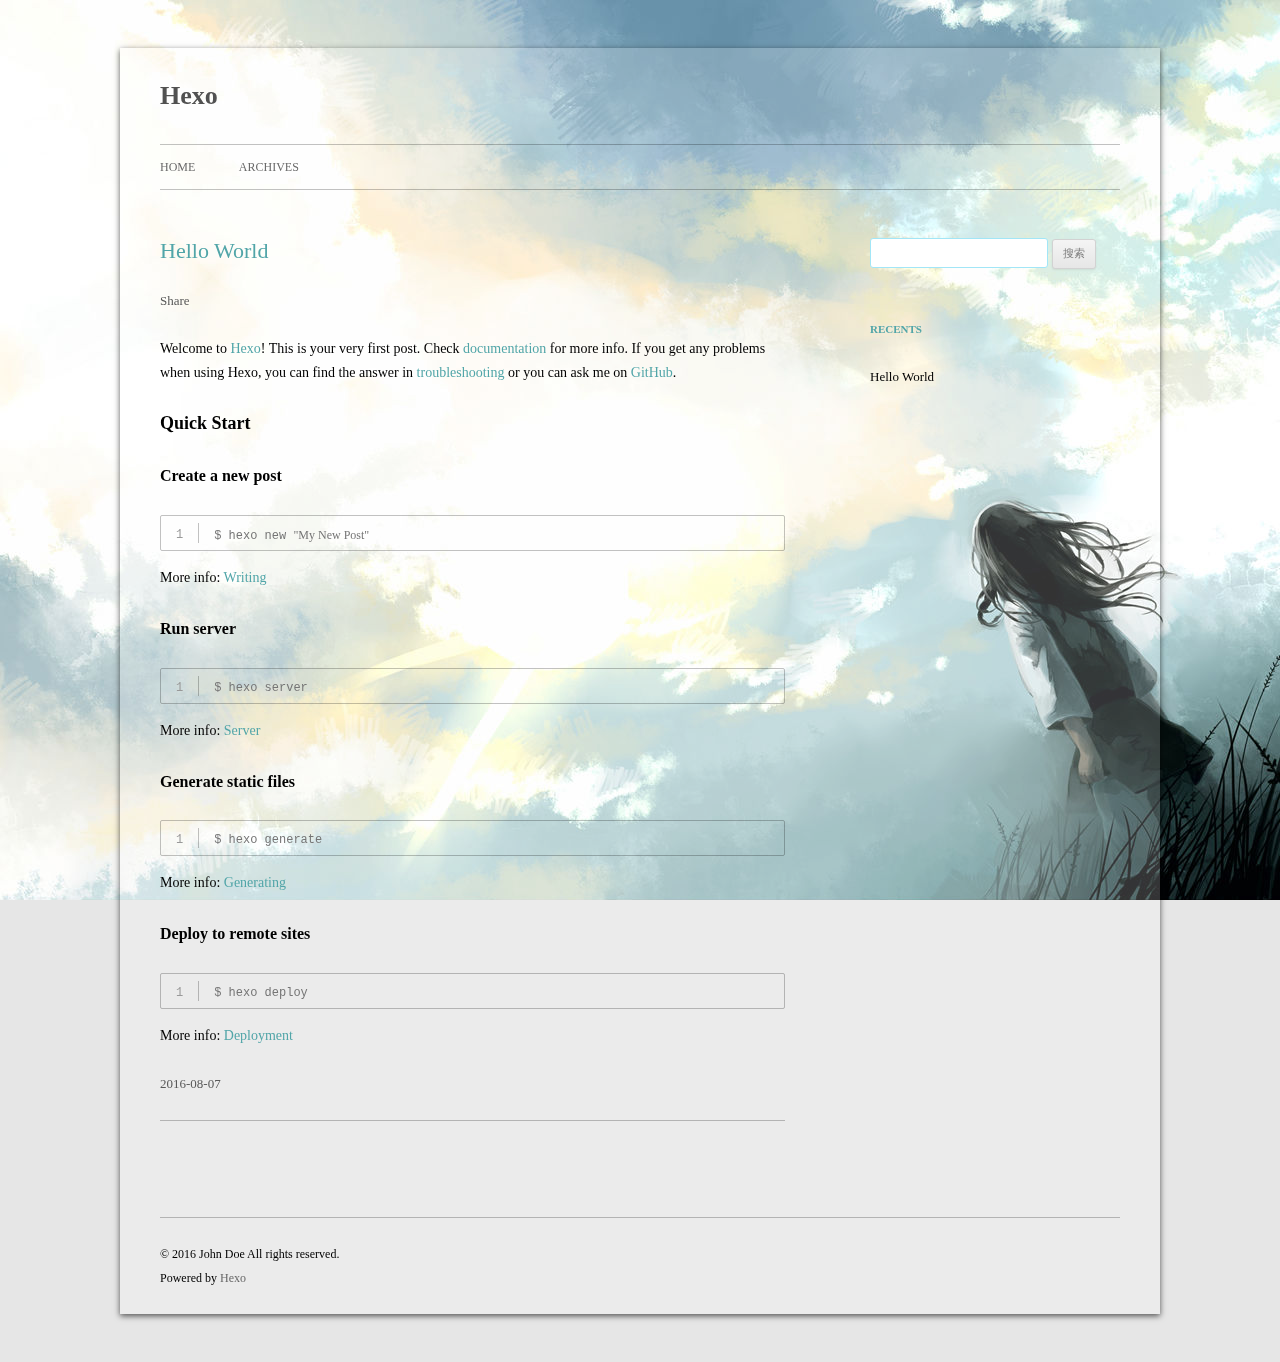
==== commit 6cf5ae62: "Site updated: 2016-08-07 17:38:19" ====
--- a/index.html
+++ b/index.html
@@ -1,285 +1,87 @@
-<!doctype html>
-
-
-
-  
-
-
-<html class="theme-next muse use-motion">
+<!DOCTYPE html>
+<html>
 <head>
-  <meta charset="UTF-8"/>
-<meta http-equiv="X-UA-Compatible" content="IE=edge,chrome=1" />
-<meta name="viewport" content="width=device-width, initial-scale=1, maximum-scale=1"/>
-
-
-
-<meta http-equiv="Cache-Control" content="no-transform" />
-<meta http-equiv="Cache-Control" content="no-siteapp" />
-
-
-
-
-
-
-
-
-
-
-
-
-  
-  
-  <link href="/vendors/fancybox/source/jquery.fancybox.css?v=2.1.5" rel="stylesheet" type="text/css" />
-
-
-
-
-  
-  
-  
-  
-
-  
-    
-    
-  
-
-  
-
-  
-
-  
-
-  
-
-  
-    
-    
-    <link href="//fonts.googleapis.com/css?family=Lato:300,300italic,400,400italic,700,700italic&subset=latin,latin-ext" rel="stylesheet" type="text/css">
-  
-
-
-
-
-
-
-<link href="/vendors/font-awesome/css/font-awesome.min.css?v=4.4.0" rel="stylesheet" type="text/css" />
-
-<link href="/css/main.css?v=5.0.1" rel="stylesheet" type="text/css" />
-
-
-  <meta name="keywords" content="Hexo, NexT" />
-
-
-
-
-
-
-
-
-  <link rel="shortcut icon" type="image/x-icon" href="/favicon.ico?v=5.0.1" />
-
-
-
-
-
-
-<meta property="og:type" content="website">
-<meta property="og:title" content="Hexo">
-<meta property="og:url" content="http://yoursite.com/index.html">
-<meta property="og:site_name" content="Hexo">
-<meta name="twitter:card" content="summary">
-<meta name="twitter:title" content="Hexo">
-
-
-
-<script type="text/javascript" id="hexo.configuration">
-  var NexT = window.NexT || {};
-  var CONFIG = {
-    scheme: 'Muse',
-    sidebar: {"position":"left","display":"post"},
-    fancybox: true,
-    motion: true,
-    duoshuo: {
-      userId: 0,
-      author: 'Author'
-    }
-  };
-</script>
-
-
-
-
-  <link rel="canonical" href="http://yoursite.com/"/>
-
-  <title> Hexo </title>
-</head>
-
-<body itemscope itemtype="http://schema.org/WebPage" lang="">
-
-  
-
-
-
-
-
-
-
-
-
-
-  
-  
-    
-  
-
-  <div class="container one-collumn sidebar-position-left 
-   page-home 
- ">
-    <div class="headband"></div>
-
-    <header id="header" class="header" itemscope itemtype="http://schema.org/WPHeader">
-      <div class="header-inner"><div class="site-meta ">
-  
-
-  <div class="custom-logo-site-title">
-    <a href="/"  class="brand" rel="start">
-      <span class="logo-line-before"><i></i></span>
-      <span class="site-title">Hexo</span>
-      <span class="logo-line-after"><i></i></span>
-    </a>
-  </div>
-  <p class="site-subtitle"></p>
-</div>
-
-<div class="site-nav-toggle">
-  <button>
-    <span class="btn-bar"></span>
-    <span class="btn-bar"></span>
-    <span class="btn-bar"></span>
-  </button>
-</div>
-
-<nav class="site-nav">
-  
-
-  
-    <ul id="menu" class="menu">
-      
-        
-        <li class="menu-item menu-item-home">
-          <a href="/" rel="section">
-            
-              <i class="menu-item-icon fa fa-fw fa-home"></i> <br />
-            
-            Startseite
-          </a>
-        </li>
-      
-        
-        <li class="menu-item menu-item-archives">
-          <a href="/archives" rel="section">
-            
-              <i class="menu-item-icon fa fa-fw fa-archive"></i> <br />
-            
-            Archiv
-          </a>
-        </li>
-      
-        
-        <li class="menu-item menu-item-tags">
-          <a href="/tags" rel="section">
-            
-              <i class="menu-item-icon fa fa-fw fa-tags"></i> <br />
-            
-            Tags
-          </a>
-        </li>
-      
-
-      
-    </ul>
-  
-
-  
-</nav>
-
- </div>
-    </header>
-
-    <main id="main" class="main">
-      <div class="main-inner">
-        <div class="content-wrap">
-          <div id="content" class="content">
-            
-  <section id="posts" class="posts-expand">
-    
-      
-
+  <meta charset="utf-8">
   
   
 
   
   
   
+  
+  
+  
+  <title>Hexo</title>
+  <meta name="viewport" content="width=device-width, initial-scale=1, maximum-scale=1">
+  <meta property="og:type" content="website">
+<meta property="og:title" content="Hexo">
+<meta property="og:url" content="http://yoursite.com/index.html">
+<meta property="og:site_name" content="Hexo">
+<meta name="twitter:card" content="summary">
+<meta name="twitter:title" content="Hexo">
+  
+  
+    <link rel="icon" href="/css/images/favicon.ico">
+  
+  <link rel="stylesheet" href="/css/style.css">
+  
 
-  <article class="post post-type-normal " itemscope itemtype="http://schema.org/Article">
+  
+  <!-- baidu webmaster push -->
+  <script src='//push.zhanzhang.baidu.com/push.js'></script>
+</head>
+<body class="home blog custom-background custom-font-enabled single-author">
+  <div id="page" class="hfeed site">
+      <header id="masthead" class="site-header" role="banner">
+    <hgroup>
+      <h1 class="site-title">
+        <a href="/" title="Hexo" rel="home">Hexo</a>
+      </h1>
+      
+        <script type="text/javascript" src="http://api.hitokoto.us/rand?encode=js&charset=utf-8"></script>
+        <h2 class="site-description"><script>hitokoto();</script></h2>
+      
+    </hgroup>
 
-    
-      <header class="post-header">
+    <nav id="site-navigation" class="main-navigation" role="navigation">
+            <button class="menu-toggle">菜单</button>
+            <a class="assistive-text" href="/#content" title="跳至内容">跳至内容</a><!--TODO-->
+            <div class="menu-main-container">
+                <ul id="menu-main" class="nav-menu">
+                
+                    <li class="menu-item menu-item-type-post_type menu-item-object-page"><a href="/">Home</a></li>
+                
+                    <li class="menu-item menu-item-type-post_type menu-item-object-page"><a href="/archives">Archives</a></li>
+                
+                </ul>
+            </div>
+    </nav>
+</header>
+      <div id="main" class="wrapper">
+        <div id="primary" class="site-content"><div id="content" role="main">
+  
+    <article id="post-hello-world" class="post-hello-world post type-post status-publish format-standard hentry">
+    <!---->
+
+      <header class="entry-header">
+        
+        
+  
+    <h1 class="entry-title">
+      <a class="article-title" href="/2016/08/07/hello-world/">Hello World</a>
+    </h1>
+  
 
         
-        
-          <h1 class="post-title" itemprop="name headline">
+        <div class="comments-link">
             
-            
-              
-                
-                <a class="post-title-link" href="/2016/08/07/hello-world/" itemprop="url">
-                  Hello World
-                </a>
-              
-            
-          </h1>
-        
+            <a href="javascript:void(0);" data-url="http://yoursite.com/2016/08/07/hello-world/" data-id="cirkf231l0000jsiyyam1tjd1" class="leave-reply bdsharebuttonbox" data-cmd="more">Share</a>
+        </div><!-- .comments-link -->
+      </header><!-- .entry-header -->
 
-        <div class="post-meta">
-          <span class="post-time">
-            <span class="post-meta-item-icon">
-              <i class="fa fa-calendar-o"></i>
-            </span>
-            <span class="post-meta-item-text">Veröffentlicht am</span>
-            <time itemprop="dateCreated" datetime="2016-08-07T15:37:37+08:00" content="2016-08-07">
-              2016-08-07
-            </time>
-          </span>
-
-          
-
-          
-            
-          
-
-          
-
-          
-          
-
-          
-        </div>
-      </header>
-    
-
-
-    <div class="post-body" itemprop="articleBody">
-
+    <div class="entry-content">
       
-      
-
-      
-        
-          
-            <p>Welcome to <a href="https://hexo.io/" target="_blank" rel="external">Hexo</a>! This is your very first post. Check <a href="https://hexo.io/docs/" target="_blank" rel="external">documentation</a> for more info. If you get any problems when using Hexo, you can find the answer in <a href="https://hexo.io/docs/troubleshooting.html" target="_blank" rel="external">troubleshooting</a> or you can ask me on <a href="https://github.com/hexojs/hexo/issues" target="_blank" rel="external">GitHub</a>.</p>
+        <p>Welcome to <a href="https://hexo.io/" target="_blank" rel="external">Hexo</a>! This is your very first post. Check <a href="https://hexo.io/docs/" target="_blank" rel="external">documentation</a> for more info. If you get any problems when using Hexo, you can find the answer in <a href="https://hexo.io/docs/troubleshooting.html" target="_blank" rel="external">troubleshooting</a> or you can ask me on <a href="https://github.com/hexojs/hexo/issues" target="_blank" rel="external">GitHub</a>.</p>
 <h2 id="Quick-Start"><a href="#Quick-Start" class="headerlink" title="Quick Start"></a>Quick Start</h2><h3 id="Create-a-new-post"><a href="#Create-a-new-post" class="headerlink" title="Create a new post"></a>Create a new post</h3><figure class="highlight bash"><table><tr><td class="gutter"><pre><div class="line">1</div></pre></td><td class="code"><pre><div class="line">$ hexo new <span class="string">"My New Post"</span></div></pre></td></tr></table></figure>
 <p>More info: <a href="https://hexo.io/docs/writing.html" target="_blank" rel="external">Writing</a></p>
 <h3 id="Run-server"><a href="#Run-server" class="headerlink" title="Run server"></a>Run server</h3><figure class="highlight bash"><table><tr><td class="gutter"><pre><div class="line">1</div></pre></td><td class="code"><pre><div class="line">$ hexo server</div></pre></td></tr></table></figure>
@@ -289,153 +91,19 @@
 <h3 id="Deploy-to-remote-sites"><a href="#Deploy-to-remote-sites" class="headerlink" title="Deploy to remote sites"></a>Deploy to remote sites</h3><figure class="highlight bash"><table><tr><td class="gutter"><pre><div class="line">1</div></pre></td><td class="code"><pre><div class="line">$ hexo deploy</div></pre></td></tr></table></figure>
 <p>More info: <a href="https://hexo.io/docs/deployment.html" target="_blank" rel="external">Deployment</a></p>
 
-          
-        
       
-    </div>
+    </div><!-- .entry-content -->
 
-    <div>
-      
-    </div>
-
-    <div>
-      
-    </div>
-
-    <footer class="post-footer">
-      
-
-      
-
-      
-      
-        <div class="post-eof"></div>
-      
+    <footer class="entry-meta">
+    <a href="/2016/08/07/hello-world/">
+    <time datetime="2016-08-07T07:37:37.334Z" class="entry-date">
+        2016-08-07
+    </time>
+</a>
+    
+    
     </footer>
-  </article>
-
-
-    
-  </section>
-
-  
-
-
-          </div>
-          
-
-
-          
-
-        </div>
-        
-          
-  
-  <div class="sidebar-toggle">
-    <div class="sidebar-toggle-line-wrap">
-      <span class="sidebar-toggle-line sidebar-toggle-line-first"></span>
-      <span class="sidebar-toggle-line sidebar-toggle-line-middle"></span>
-      <span class="sidebar-toggle-line sidebar-toggle-line-last"></span>
-    </div>
-  </div>
-
-  <aside id="sidebar" class="sidebar">
-    <div class="sidebar-inner">
-
-      
-
-      
-
-      <section class="site-overview sidebar-panel  sidebar-panel-active ">
-        <div class="site-author motion-element" itemprop="author" itemscope itemtype="http://schema.org/Person">
-          <img class="site-author-image" itemprop="image"
-               src="/images/avatar.gif"
-               alt="John Doe" />
-          <p class="site-author-name" itemprop="name">John Doe</p>
-          <p class="site-description motion-element" itemprop="description"></p>
-        </div>
-        <nav class="site-state motion-element">
-          <div class="site-state-item site-state-posts">
-            <a href="/archives">
-              <span class="site-state-item-count">1</span>
-              <span class="site-state-item-name">Artikel</span>
-            </a>
-          </div>
-
-          
-
-          
-
-        </nav>
-
-        
-
-        <div class="links-of-author motion-element">
-          
-        </div>
-
-        
-        
-
-        
-        
-
-      </section>
-
-      
-
-    </div>
-  </aside>
-
-
-        
-      </div>
-    </main>
-
-    <footer id="footer" class="footer">
-      <div class="footer-inner">
-        <div class="copyright" >
-  
-  &copy; 
-  <span itemprop="copyrightYear">2016</span>
-  <span class="with-love">
-    <i class="fa fa-heart"></i>
-  </span>
-  <span class="author" itemprop="copyrightHolder">John Doe</span>
-</div>
-
-<div class="powered-by">
-  Erstellt mit  <a class="theme-link" href="https://hexo.io">Hexo</a>
-</div>
-
-<div class="theme-info">
-  Theme -
-  <a class="theme-link" href="https://github.com/iissnan/hexo-theme-next">
-    NexT.Muse
-  </a>
-</div>
-
-        
-
-        
-      </div>
-    </footer>
-
-    <div class="back-to-top">
-      <i class="fa fa-arrow-up"></i>
-    </div>
-  </div>
-
-  
-
-<script type="text/javascript">
-  if (Object.prototype.toString.call(window.Promise) !== '[object Function]') {
-    window.Promise = null;
-  }
-</script>
-
-
-
+</article>
 
 
 
@@ -443,66 +111,63 @@
 
 
   
+  
+
+</div></div>
+        <div id="secondary" class="widget-area" role="complementary">
+  
+    <aside id="search" class="widget widget_search"><form role="search" method="get" accept-charset="utf-8" id="searchform" class="searchform" action="//google.com/search">
+    <div>
+        <input type="text" value="" name="s" id="s" />
+        <input type="submit" id="searchsubmit" value="搜索" />
+    </div>
+</form></aside>
+  
+    
+  
+    
+  
+    
+  <aside class="widget">
+    <h3 class="widget-title">Recents</h3>
+    <div class="widget-content">
+      <ul>
+        
+          <li>
+            <a href="/2016/08/07/hello-world/">Hello World</a>
+          </li>
+        
+      </ul>
+    </div>
+  </aside>
+
+  
+    
+  
+    
+  
+</div>
+      </div>
+      <footer id="colophon" role="contentinfo">
+    <p>&copy; 2016 John Doe
+    All rights reserved.</p>
+    <p>Powered by <a href="http://hexo.io/" target="_blank">Hexo</a></p>
+</footer>
+    <script>window._bd_share_config={"common":{"bdSnsKey":{},"bdText":"","bdMini":"1","bdMiniList":false,"bdPic":"","bdStyle":"2","bdSize":"16"},"share":{}};with(document)0[(getElementsByTagName('head')[0]||body).appendChild(createElement('script')).src='http://bdimg.share.baidu.com/static/api/js/share.js?v=89860593.js?cdnversion='+~(-new Date()/36e5)];</script>
+
+<script src="/js/jquery-2.0.3.min.js"></script>
 
 
-
-  
-  <script type="text/javascript" src="/vendors/jquery/index.js?v=2.1.3"></script>
-
-  
-  <script type="text/javascript" src="/vendors/fastclick/lib/fastclick.min.js?v=1.0.6"></script>
-
-  
-  <script type="text/javascript" src="/vendors/jquery_lazyload/jquery.lazyload.js?v=1.9.7"></script>
-
-  
-  <script type="text/javascript" src="/vendors/velocity/velocity.min.js?v=1.2.1"></script>
-
-  
-  <script type="text/javascript" src="/vendors/velocity/velocity.ui.min.js?v=1.2.1"></script>
-
-  
-  <script type="text/javascript" src="/vendors/fancybox/source/jquery.fancybox.pack.js?v=2.1.5"></script>
+  <link rel="stylesheet" href="/fancybox/jquery.fancybox.css">
+  <script src="/fancybox/jquery.fancybox.pack.js"></script>
 
 
-  
+<script src="/js/script.js"></script>
 
+<script src="/js/navigation.js"></script>
 
-  <script type="text/javascript" src="/js/src/utils.js?v=5.0.1"></script>
+<div id="bg"></div>
 
-  <script type="text/javascript" src="/js/src/motion.js?v=5.0.1"></script>
-
-
-
-  
-  
-
-  
-
-  
-
-
-  <script type="text/javascript" src="/js/src/bootstrap.js?v=5.0.1"></script>
-
-
-
-  
-
-
-
-  
-
-
-
-
-  
-  
-
-  
-
-  
-
-  
-
+  </div>
 </body>
-</html>
+</html>--- a/css/style.css
+++ b/css/style.css
@@ -0,0 +1,1971 @@
+/*
+Theme Name: Cyan Style
+Theme URI: https://github.com/wizardforcel/hexo-theme-cyanstyle
+Author: the WordPress team
+Author URI: http://wordpress.org/
+Secondary Developer: Flygon
+Secondary Developer URI: http://flygon.net/
+Description: Inspired by Wordpress theme Twentytwelve.
+Version: 1.0
+License: GNU General Public License v2 or later
+License URI: http://www.gnu.org/licenses/gpl-2.0.html
+Tags: responsive, two_column, chinese, wordpress, light
+Text Domain: hexo-theme-cyanstyle
+
+This theme, like WordPress, is licensed under the GPL.
+Use it to make something cool, have fun, and share what you've learned with others.
+*/
+
+/*
+Color Scheme
+Main Page: 255, 255, 255, 0.2
+Main Title:
+  Normal: 0, 0, 0 *
+  Hover: 81, 165, 168 (Lake Green)
+All Fonts: Microsoft-YaHei
+Article Title:
+  Normal: 81, 165, 168
+  Hover: 0, 0, 0
+Widget Title: 81, 165, 168
+Article & Widget Content: 0, 0, 0 *
+Link in Article Content:
+  Normal: 81, 165, 168
+  Hover: 0, 0, 0
+Border Line: 0, 0, 0, 0.24
+Article Meta Link:
+  Normal: 88, 88, 88 *
+  Hover: 81, 165, 168
+Article Meta: 117, 117, 117 *
+Widget Link:
+  Normal: 0, 0, 0
+  Hover: 81, 165, 168
+
+Search the keywords to find their position.
+A star represents not to fix.
+*/
+
+
+/* =Notes
+--------------------------------------------------------------
+This stylesheet uses rem values with a pixel fallback. The rem
+values (and line heights) are calculated using two variables:
+
+$rembase:     14;
+$line-height: 24;
+
+---------- Examples
+
+* Use a pixel value with a rem fallback for font-size, padding, margins, etc.
+	padding: 5px 0;
+	padding: 0.357142857rem 0; (5 / $rembase)
+
+* Set a font-size and then set a line-height based on the font-size
+	font-size: 16px
+	font-size: 1.142857143rem; (16 / $rembase)
+	line-height: 1.5; ($line-height / 16)
+
+---------- Vertical spacing
+
+Vertical spacing between most elements should use 24px or 48px
+to maintain vertical rhythm:
+
+.my-new-div {
+	margin: 24px 0;
+	margin: 1.714285714rem 0; ( 24 / $rembase )
+}
+
+---------- Further reading
+
+http://snook.ca/archives/html_and_css/font-size-with-rem
+http://blog.typekit.com/2011/11/09/type-study-sizing-the-legible-letter/
+
+
+/* =Reset
+-------------------------------------------------------------- */
+* {
+    font-family: Microsoft YaHei;
+}
+Microsoft YaHei,html, body, div, span, applet, object, iframe, h1, h2, h3, h4, h5, h6, p, blockquote, pre, a, abbr, acronym, address, big, cite, code, del, dfn, em, img, ins, kbd, q, s, samp, small, strike, strong, sub, sup, tt, var, b, u, i, center, dl, dt, dd, ol, ul, li, fieldset, form, label, legend, table, caption, tbody, tfoot, thead, tr, th, td, article, aside, canvas, details, embed, figure, figcaption, footer, header, hgroup, menu, nav, output, ruby, section, summary, time, mark, audio, video {
+	margin: 0;
+	padding: 0;
+	border: 0;
+	font-size: 100%;
+	vertical-align: baseline; 
+}
+body {
+	line-height: 1;
+}
+ol,
+ul {
+	list-style: none;
+}
+blockquote,
+q {
+	quotes: none;
+}
+blockquote:before,
+blockquote:after,
+q:before,
+q:after {
+	content: '';
+	content: none;
+}
+table {
+	border-collapse: collapse;
+	border-spacing: 0;
+}
+caption,
+th,
+td {
+	font-weight: normal;
+	text-align: left;
+}
+h1,
+h2,
+h3,
+h4,
+h5,
+h6 {
+	clear: both;
+}
+html {
+	overflow-y: scroll;
+	font-size: 100%;
+	-webkit-text-size-adjust: 100%;
+	-ms-text-size-adjust: 100%;
+}
+a:focus {
+	outline: thin dotted;
+}
+article,
+aside,
+details,
+figcaption,
+figure,
+footer,
+header,
+hgroup,
+nav,
+section {
+	display: block;
+}
+audio,
+canvas,
+video {
+	display: inline-block;
+}
+audio:not([controls]) {
+	display: none;
+}
+del {
+	color: #333;
+}
+ins {
+	background: rgba(235,233,233,0.5);
+	text-decoration: none;
+}
+hr {
+	background-color: rgba(235,233,233,0.5);
+	border: 0;
+	height: 1px;
+	margin: 24px;
+	margin-bottom: 1.714285714rem;
+}
+sub,
+sup {
+	font-size: 75%;
+	line-height: 0;
+	position: relative;
+	vertical-align: baseline;
+}
+sup {
+	top: -0.5em;
+}
+sub {
+	bottom: -0.25em;
+}
+small {
+	font-size: smaller;
+}
+img {
+	border: 0;
+	-ms-interpolation-mode: bicubic;
+}
+
+/* Clearing floats */
+.clear:after,
+.wrapper:after,
+.format-status .entry-header:after {
+	clear: both;
+}
+.clear:before,
+.clear:after,
+.wrapper:before,
+.wrapper:after,
+.format-status .entry-header:before,
+.format-status .entry-header:after {
+	display: table;
+	content: "";
+}
+
+
+/* =Repeatable patterns
+-------------------------------------------------------------- */
+
+/* Small headers */
+.archive-title,
+.page-title,
+.widget-title,
+.entry-content th,
+.comment-content th {
+	font-size: 11px;
+	font-size: 0.785714286rem;
+	line-height: 2.181818182;
+	font-weight: bold;
+	text-transform: uppercase;
+	color: rgb(81, 165, 168); /* Widget Title */
+}
+
+/* Shared Post Format styling */
+article.format-quote footer.entry-meta,
+article.format-link footer.entry-meta,
+article.format-status footer.entry-meta {
+	font-size: 11px;
+	font-size: 0.785714286rem;
+	line-height: 2.181818182;
+}
+
+/* Form fields, general styles first */
+button,
+input,
+textarea {
+	border: 1px solid rgb(162, 230, 247);
+	border-radius: 3px;
+	font-family: Microsoft YaHei,  inherit;
+	padding: 6px;
+	padding: 0.428571429rem;
+}
+button,
+input {
+	line-height: normal;
+}
+textarea {
+	font-size: 100%;
+	overflow: auto;
+	vertical-align: top;
+}
+
+/* Reset non-text input types */
+input[type="checkbox"],
+input[type="radio"],
+input[type="file"],
+input[type="hidden"],
+input[type="image"],
+input[type="color"] {
+	border: 0;
+	border-radius: 0;
+	padding: 0;
+}
+
+/* Buttons */
+.menu-toggle,
+input[type="submit"],
+input[type="button"],
+input[type="reset"],
+article.post-password-required input[type=submit],
+.bypostauthor cite span {
+	padding: 6px 10px;
+	padding: 0.428571429rem 0.714285714rem;
+	font-size: 11px;
+	font-size: 0.785714286rem;
+	line-height: 1.428571429;
+	font-weight: normal;
+	color: #7c7c7c;
+	background-color: #e6e6e6;
+	background-repeat: repeat-x;
+	background-image: -moz-linear-gradient(top, #f4f4f4, #e6e6e6);
+	background-image: -ms-linear-gradient(top, #f4f4f4, #e6e6e6);
+	background-image: -webkit-linear-gradient(top, #f4f4f4, #e6e6e6);
+	background-image: -o-linear-gradient(top, #f4f4f4, #e6e6e6);
+	background-image: linear-gradient(top, #f4f4f4, #e6e6e6);
+	border: 1px solid #d2d2d2;
+	border-radius: 3px;
+	box-shadow: 0 1px 2px rgba(64, 64, 64, 0.1);
+}
+.menu-toggle,
+button,
+input[type="submit"],
+input[type="button"],
+input[type="reset"] {
+	cursor: pointer;
+}
+button[disabled],
+input[disabled] {
+	cursor: default;
+}
+.menu-toggle:hover,
+button:hover,
+input[type="submit"]:hover,
+input[type="button"]:hover,
+input[type="reset"]:hover,
+article.post-password-required input[type=submit]:hover {
+	color: #5e5e5e;
+	background-color: #ebebeb;
+	background-repeat: repeat-x;
+	background-image: -moz-linear-gradient(top, #f9f9f9, #ebebeb);
+	background-image: -ms-linear-gradient(top, #f9f9f9, #ebebeb);
+	background-image: -webkit-linear-gradient(top, #f9f9f9, #ebebeb);
+	background-image: -o-linear-gradient(top, #f9f9f9, #ebebeb);
+	background-image: linear-gradient(top, #f9f9f9, #ebebeb);
+}
+.menu-toggle:active,
+.menu-toggle.toggled-on,
+button:active,
+input[type="submit"]:active,
+input[type="button"]:active,
+input[type="reset"]:active {
+	color: #757575;
+	background-color: #e1e1e1;
+	background-repeat: repeat-x;
+	background-image: -moz-linear-gradient(top, #ebebeb, #e1e1e1);
+	background-image: -ms-linear-gradient(top, #ebebeb, #e1e1e1);
+	background-image: -webkit-linear-gradient(top, #ebebeb, #e1e1e1);
+	background-image: -o-linear-gradient(top, #ebebeb, #e1e1e1);
+	background-image: linear-gradient(top, #ebebeb, #e1e1e1);
+	box-shadow: inset 0 0 8px 2px #c6c6c6, 0 1px 0 0 #f4f4f4;
+	border-color: transparent;
+}
+.bypostauthor cite span {
+	color: #fff;
+	background-color: #21759b;
+	background-image: none;
+	border: 1px solid #1f6f93;
+	border-radius: 2px;
+	box-shadow: none;
+	padding: 0;
+}
+
+/* Responsive images */
+.entry-content img,
+.comment-content img,
+.widget img {
+	max-width: 100%; /* Fluid images for posts, comments, and widgets */
+}
+img[class*="align"],
+img[class*="wp-image-"],
+img[class*="attachment-"] {
+	height: auto; /* Make sure images with WordPress-added height and width attributes are scaled correctly */
+}
+img.size-full,
+img.size-large,
+img.header-image,
+img.wp-post-image {
+	max-width: 100%;
+	height: auto; /* Make sure images with WordPress-added height and width attributes are scaled correctly */
+}
+
+/* Make sure videos and embeds fit their containers */
+embed,
+iframe,
+object,
+video {
+	max-width: 100%;
+}
+.entry-content .twitter-tweet-rendered {
+	max-width: 100% !important; /* Override the Twitter embed fixed width */
+}
+
+/* Images */
+.alignleft {
+	float: left;
+}
+.alignright {
+	float: right;
+}
+.aligncenter {
+	display: block;
+	margin-left: auto;
+	margin-right: auto;
+}
+.entry-content img,
+.comment-content img,
+.widget img,
+img.header-image,
+.author-avatar img,
+img.wp-post-image {
+	/* Add fancy borders to all WordPress-added images but not things like badges and icons and the like */
+	border-radius: 3px;
+	box-shadow: 0 1px 4px rgba(0, 0, 0, 0.2);
+}
+.wp-caption {
+	max-width: 100%; /* Keep wide captions from overflowing their container. */
+	padding: 4px;
+}
+.wp-caption .wp-caption-text,
+.gallery-caption,
+.entry-caption {
+	font-style: italic;
+	font-size: 12px;
+	font-size: 0.857142857rem;
+	line-height: 2;
+	color: #757575;
+}
+img.wp-smiley,
+.rsswidget img {
+	border: 0;
+	border-radius: 0;
+	box-shadow: none;
+	margin-bottom: 0;
+	margin-top: 0;
+	padding: 0;
+}
+.entry-content dl.gallery-item {
+	margin: 0;
+}
+.gallery-item a,
+.gallery-caption {
+	width: 90%;
+}
+.gallery-item a {
+	display: block;
+}
+.gallery-caption a {
+	display: inline;
+}
+.gallery-columns-1 .gallery-item a {
+	max-width: 100%;
+	width: auto;
+}
+.gallery .gallery-icon img {
+	height: auto;
+	max-width: 90%;
+	padding: 5%;
+}
+.gallery-columns-1 .gallery-icon img {
+	padding: 3%;
+}
+
+/* Navigation */
+#pagination {
+  zoom: 1;
+  -webkit-border-radius: 2px;
+  border-radius: 2px;
+  text-align: center;
+  overflow: hidden;
+  border: 1px solid rgba(0, 0, 0, 0.24);
+}
+#pagination:before,
+#pagination:after {
+  content: "";
+  display: table;
+}
+#pagination:after {
+  clear: both;
+}
+#pagination a,
+#pagination span {
+  padding: 10px 20px;
+  line-height: 1;
+  height: 2ex;
+}
+#pagination a {
+  color: #999;
+  text-decoration: none;
+}
+#pagination a:hover {
+  color: #000;
+}
+#pagination .prev {
+  float: left;
+}
+#pagination .next {
+  float: right;
+}
+#pagination .page-number {
+  display: inline-block;
+}
+@media mq-mobile {
+  #pagination .page-number {
+    display: none;
+  }
+}
+#pagination .current {
+  color: #000;
+  font-weight: bold;
+}
+#pagination .space {
+  color: #ddd;
+}
+
+.site-content nav {
+	clear: both;
+	line-height: 2;
+	overflow: hidden;
+}
+#nav-above {
+	padding: 24px 0;
+	padding: 1.714285714rem 0;
+}
+#nav-above {
+	display: none;
+}
+.paged #nav-above {
+	display: block;
+}
+.nav-previous,
+.previous-image {
+	float: left;
+	width: 50%;
+}
+.nav-next,
+.next-image {
+	float: right;
+	text-align: right;
+	width: 50%;
+}
+.nav-single + .comments-area,
+#comment-nav-above {
+	margin: 48px 0;
+	margin: 3.428571429rem 0;
+}
+
+/* Author profiles */
+.author .archive-header {
+	margin-bottom: 24px;
+	margin-bottom: 1.714285714rem;
+}
+.author-info {
+	border-top: 1px solid #ededed;
+	margin: 24px 0;
+	margin: 1.714285714rem 0;
+	padding-top: 24px;
+	padding-top: 1.714285714rem;
+	overflow: hidden;
+}
+.author-description p {
+	color: #757575;
+	font-size: 13px;
+	font-size: 0.928571429rem;
+	line-height: 1.846153846;
+}
+.author.archive .author-info {
+	border-top: 0;
+	margin: 0 0 48px;
+	margin: 0 0 3.428571429rem;
+}
+.author.archive .author-avatar {
+	margin-top: 0;
+}
+
+
+/* =Basic structure
+-------------------------------------------------------------- */
+
+/* Body, links, basics */
+html {
+	font-size: 87.5%;
+}
+body {
+	font-size: 14px;
+	font-size: 1rem;
+	font-family: Microsoft YaHei,  Helvetica, Arial, sans-serif;
+	text-rendering: optimizeLegibility;
+	color: rgb(0, 0, 0); /*Article & Widget Content*/
+}
+body.custom-font-enabled {
+	font-family: Microsoft YaHei,  Helvetica, Arial, sans-serif;
+	/*All Fonts*/
+}
+a {
+	outline: none;
+	color: rgb(81, 165, 168); /*Article Title Normal*/
+    text-decoration: none;
+}
+a:hover {
+	color: rgb(0, 0, 0); /*Article Title Hover*/
+    text-decoration: underline;
+}
+
+
+/* Backgroud image */
+#bg {
+  background-image: url("images/body.jpg");
+  background-color: #050a10;
+  background-attachment: fixed;
+  background-repeat: no-repeat;
+  background-position: center;
+  -webkit-background-size: cover;
+  -moz-background-size: cover;
+  background-size: cover;
+  height: 100%;
+  left: 0;
+  position: fixed;
+  top: 0;
+  width: 100%;
+  z-index: -1;
+}
+
+/* Achive */
+.archive-year-wrap {
+    color: rgb(81, 165, 168);
+    font-weight: normal;
+    margin-bottom: 30px;
+    text-shadow: 0 0 1px #fff;
+}
+.archive-year-wrap a {
+    text-decoration: none;
+}
+
+/* Assistive text */
+.assistive-text,
+.site .screen-reader-text {
+	position: absolute !important;
+	clip: rect(1px, 1px, 1px, 1px);
+}
+.main-navigation .assistive-text:focus {
+	background: #fff;
+	border: 2px solid #333;
+	border-radius: 3px;
+	clip: auto !important;
+	color: #000;
+	display: block;
+	font-size: 12px;
+	padding: 12px;
+	position: absolute;
+	top: 5px;
+	left: 5px;
+	z-index: 100000; /* Above WP toolbar */
+}
+
+/* Page structure */
+.site {
+	padding: 0 24px;
+	padding: 0 1.714285714rem;
+	background-color: rgba(255, 255, 255, 0.20); /* Main Page */
+}
+.site-content {
+	margin: 24px 0 0;
+	margin: 1.714285714rem 0 0;
+}
+.widget-area {
+	margin: 24px 0 0;
+	margin: 1.714285714rem 0 0;
+}
+
+/* Header */
+.site-header {
+	padding: 24px 0;
+	padding: 1.714285714rem 0;
+}
+.site-header h1,
+.site-header h2 {
+	text-align: center;
+}
+
+.site-header h1 a,
+.site-header h2 a {
+	color: #515151;
+	display: inline-block;
+	text-decoration: none;
+}
+.site-header h1 a:hover,
+.site-header h2 a:hover {
+	color: rgb(81, 156, 158); /* Main Title Hover */
+}
+.site-header h1 {
+	font-size: 24px;
+	font-size: 1.714285714rem;
+	line-height: 1.285714286;
+	margin-bottom: 14px;
+	margin-bottom: 1rem;
+}
+.site-header h2 {
+	font-weight: normal;
+	font-size: 13px;
+	font-size: 0.928571429rem;
+	line-height: 1.846153846;
+	color: #757575;
+}
+.header-image {
+	margin-top: 24px;
+	margin-top: 1.714285714rem;
+}
+
+/* Navigation Menu */
+.main-navigation {
+	margin-top: 24px;
+	margin-top: 1.714285714rem;
+	text-align: center;
+}
+.main-navigation li {
+	margin-top: 24px;
+	margin-top: 1.714285714rem;
+	font-size: 12px;
+	font-size: 0.857142857rem;
+	line-height: 1.42857143;
+}
+.main-navigation a {
+	color: #5e5e5e;
+}
+.main-navigation a:hover {
+	color: #21759b;
+}
+.main-navigation ul.nav-menu,
+.main-navigation div.nav-menu > ul {
+	display: none;
+}
+.main-navigation ul.nav-menu.toggled-on,
+.menu-toggle {
+	display: inline-block;
+}
+
+/* Banner */
+section[role="banner"] {
+	margin-bottom: 48px;
+	margin-bottom: 3.428571429rem;
+}
+
+/* Sidebar */
+.widget-area .widget {
+	-webkit-hyphens: auto;
+	-moz-hyphens: auto;
+	hyphens: auto;
+	margin-bottom: 48px;
+	margin-bottom: 3.428571429rem;
+	word-wrap: break-word;
+}
+.widget-area .widget h3 {
+	margin-bottom: 24px;
+	margin-bottom: 1.714285714rem;
+}
+.widget-area .widget p,
+.widget-area .widget li,
+.widget-area .widget .textwidget {
+	font-size: 13px;
+	font-size: 0.928571429rem;
+	line-height: 1.846153846;
+}
+.widget-area .widget p {
+	margin-bottom: 24px;
+	margin-bottom: 1.714285714rem;
+}
+.widget-area .textwidget ul {
+	list-style: disc outside;
+	margin: 0 0 24px;
+	margin: 0 0 1.714285714rem;
+}
+.widget-area .textwidget li {
+	margin-left: 36px;
+	margin-left: 2.571428571rem;
+}
+.widget-area .widget a {
+	color: rgb(0, 0, 0); /* Widget Link Normal*/
+}
+.widget-area .widget a:hover {
+	color: rgb(81, 165, 168); /* Widget Link Hover*/
+}
+
+}
+.widget-area #s {
+	width: 70.66666666666%; /* define a width to avoid dropping a wider submit button */
+}
+
+/* Footer */
+footer[role="contentinfo"] {
+	border-top: 1px solid rgba(0, 0, 0, 0.24);
+	clear: both;
+	font-size: 12px;
+	font-size: 0.857142857rem;
+	line-height: 2;
+	max-width: 960px;
+	max-width: 68.571428571rem;
+	margin-top: 24px;
+	margin-top: 1.714285714rem;
+	margin-left: auto;
+	margin-right: auto;
+	padding: 24px 0;
+	padding: 1.714285714rem 0;
+}
+footer[role="contentinfo"] a {
+	color: #686868;
+}
+footer[role="contentinfo"] a:hover {
+	color: #21759b;
+}
+
+/* Category and tags */
+.article-category,
+.article-tag-list {
+    display: inline;
+}
+.article-tag-list-item {
+    display: inline;
+    margin-right: 10px;
+}
+/*.article-tag-category:before {
+    content: "\f07b";
+}
+.article-tag-list:before {
+    content: "\f02b";
+}*/
+.article-tag-list-link:before {
+    content: "#";
+}
+.article-delim {
+    margin-left: 5px;
+    margin-right: 5px;
+}
+
+/* =Main content and comment content
+-------------------------------------------------------------- */
+
+.entry-meta {
+	clear: both;
+}
+.entry-header {
+	margin-bottom: 24px;
+	margin-bottom: 1.714285714rem;
+}
+.entry-header img.wp-post-image {
+	margin-bottom: 24px;
+	margin-bottom: 1.714285714rem;
+}
+.entry-header .entry-title {
+	font-size: 20px;
+	font-size: 1.428571429rem;
+	line-height: 1.2;
+	font-weight: normal;
+}
+.entry-header .entry-title a {
+	text-decoration: none;
+}
+.entry-header .entry-format {
+	margin-top: 24px;
+	margin-top: 1.714285714rem;
+	font-weight: normal;
+}
+.entry-header .comments-link {
+	margin-top: 24px;
+	margin-top: 1.714285714rem;
+	font-size: 13px;
+	font-size: 0.928571429rem;
+	line-height: 1.846153846;
+	color: #757575;
+}
+.comments-link a,
+.entry-meta a {
+	color: rgb(88, 88, 88); /*Article Meta Link Normal*/
+}
+.comments-link a:hover,
+.entry-meta a:hover {
+	color: rgb(81, 165, 168); /*Article Meta Link Hover*/
+}
+
+article.sticky .featured-post {
+    /* Border Line for Special */
+	border-top: 1px solid rgba(0, 0, 0, 0.24);
+	border-bottom: 1px solid rgba(0, 0, 0, 0.24);
+	color: #757575;
+	font-size: 13px;
+	font-size: 0.928571429rem;
+	line-height: 3.692307692;
+	margin-bottom: 24px;
+	margin-bottom: 1.714285714rem;
+	text-align: center;
+}
+.entry-content,
+.entry-summary,
+.mu_register {
+	line-height: 1.714285714;
+}
+.entry-content h1,
+.comment-content h1,
+.entry-content h2,
+.comment-content h2,
+.entry-content h3,
+.comment-content h3,
+.entry-content h4,
+.comment-content h4,
+.entry-content h5,
+.comment-content h5,
+.entry-content h6,
+.comment-content h6 {
+	margin: 24px 0;
+	margin: 1.714285714rem 0;
+	line-height: 1.714285714;
+}
+.entry-content h1,
+.comment-content h1 {
+	font-size: 21px;
+	font-size: 1.5rem;
+	line-height: 1.5;
+}
+.entry-content h2,
+.comment-content h2,
+.mu_register h2 {
+	font-size: 18px;
+	font-size: 1.285714286rem;
+	line-height: 1.6;
+}
+.entry-content h3,
+.comment-content h3 {
+	font-size: 16px;
+	font-size: 1.142857143rem;
+	line-height: 1.846153846;
+}
+.entry-content h4,
+.comment-content h4 {
+	font-size: 14px;
+	font-size: 1rem;
+	line-height: 1.846153846;
+}
+.entry-content h5,
+.comment-content h5 {
+	font-size: 13px;
+	font-size: 0.928571429rem;
+	line-height: 1.846153846;
+}
+.entry-content h6,
+.comment-content h6 {
+	font-size: 12px;
+	font-size: 0.857142857rem;
+	line-height: 1.846153846;
+}
+.entry-content p,
+.entry-summary p,
+.comment-content p,
+.mu_register p {
+	margin: 0 0 24px;
+	margin: 0 0 1.714285714rem;
+	line-height: 1.714285714;
+}
+
+.entry-content a,
+.comment-content a {
+	color: rgb(81, 165, 168); /* Link in Article Content Normal */
+}
+
+.entry-content a:Hover,
+.comment-content a:Hover{
+	color: rgb(0, 0, 0); /* Link in Article Content Hover */
+}
+
+.entry-content ol,
+.comment-content ol,
+.entry-content ul,
+.comment-content ul,
+.mu_register ul {
+	margin: 0 0 24px;
+	margin: 0 0 1.714285714rem;
+	line-height: 1.714285714;
+}
+.entry-content ul ul,
+.comment-content ul ul,
+.entry-content ol ol,
+.comment-content ol ol,
+.entry-content ul ol,
+.comment-content ul ol,
+.entry-content ol ul,
+.comment-content ol ul {
+	margin-bottom: 0;
+}
+.entry-content ul,
+.comment-content ul,
+.mu_register ul {
+	list-style: disc outside;
+}
+.entry-content ol,
+.comment-content ol {
+	list-style: decimal outside;
+}
+.entry-content li,
+.comment-content li,
+.mu_register li {
+	margin: 0 0 0 36px;
+	margin: 0 0 0 2.571428571rem;
+}
+.entry-content blockquote,
+.comment-content blockquote {
+    margin: 0 0 24px;
+    margin: 0 0 1.714285714rem;
+    border-left: 4px solid #aaa;
+    padding: 0 15px;
+    color: #aaa;
+}
+.entry-content blockquote>:first-child,
+.comment-content blockquote>:first-child {
+	margin-top: 0;
+}
+.entry-content blockquote>:last-child,
+.comment-content blockquote>:last-child {
+	margin-bottom: 0;
+}
+.entry-content code,
+.comment-content code {
+    font-family: Consolas, Monaco, Lucida Console, monospace;
+    padding: 0 5px;
+    margin: 0 2px;
+    font-size: 0.9em;
+    border: 1px solid rgba(0, 0, 0, 0.24);
+    -webkit-border-radius: 3px;
+    border-radius: 3px;
+}
+.entry-content pre,
+.comment-content pre {
+    border: 1px solid rgba(0, 0, 0, 0.24);
+    font-family: Consolas, Monaco, Lucida Console, monospace;
+    margin-bottom: 15px;
+    overflow: auto;
+    padding: 7px 15px;
+    -webkit-border-radius: 2px;
+    border-radius: 2px;
+}
+.entry-content pre code,
+.comment-content pre code {
+    background: none;
+    padding: 0;
+    margin: 0;
+    border: none;
+    -webkit-border-radius: 0;
+    border-radius: 0;
+}
+.entry-content abbr,
+.comment-content abbr,
+.entry-content dfn,
+.comment-content dfn,
+.entry-content acronym,
+.comment-content acronym {
+	border-bottom: 1px dotted #666;
+	cursor: help;
+}
+.entry-content address,
+.comment-content address {
+	display: block;
+	line-height: 1.714285714;
+	margin: 0 0 24px;
+	margin: 0 0 1.714285714rem;
+}
+img.alignleft,
+.wp-caption.alignleft {
+	margin: 12px 24px 12px 0;
+	margin: 0.857142857rem 1.714285714rem 0.857142857rem 0;
+}
+img.alignright,
+.wp-caption.alignright {
+	margin: 12px 0 12px 24px;
+	margin: 0.857142857rem 0 0.857142857rem 1.714285714rem;
+}
+img.aligncenter,
+.wp-caption.aligncenter {
+	clear: both;
+	margin-top: 12px;
+	margin-top: 0.857142857rem;
+	margin-bottom: 12px;
+	margin-bottom: 0.857142857rem;
+}
+.entry-content embed,
+.entry-content iframe,
+.entry-content object,
+.entry-content video {
+	margin-bottom: 24px;
+	margin-bottom: 1.714285714rem;
+}
+.entry-content dl,
+.comment-content dl {
+	margin: 0 24px;
+	margin: 0 1.714285714rem;
+}
+.entry-content dt,
+.comment-content dt {
+	font-weight: bold;
+	line-height: 1.714285714;
+}
+.entry-content dd,
+.comment-content dd {
+	line-height: 1.714285714;
+	margin-bottom: 24px;
+	margin-bottom: 1.714285714rem;
+}
+.entry-content table,
+.comment-content table {
+	border-bottom: 1px solid #ededed;
+	color: #757575;
+	font-size: 12px;
+	font-size: 0.857142857rem;
+	line-height: 2;
+	margin: 0 0 24px;
+	margin: 0 0 1.714285714rem;
+	width: 100%;
+}
+.entry-content table caption,
+.comment-content table caption {
+	font-size: 16px;
+	font-size: 1.142857143rem;
+	margin: 24px 0;
+	margin: 1.714285714rem 0;
+}
+.entry-content td,
+.comment-content td {
+	border-top: 1px solid #ededed;
+	padding: 6px 10px 6px 0;
+}
+.site-content article {
+    /* Border Line for Article Bottom*/
+	border-bottom: 1px solid rgba(0, 0, 0, 0.24);
+	margin-bottom: 72px;
+	margin-bottom: 5.142857143rem;
+	padding-bottom: 24px;
+	padding-bottom: 1.714285714rem;
+	word-wrap: break-word;
+	-webkit-hyphens: auto;
+	-moz-hyphens: auto;
+	hyphens: auto;
+}
+.page-links {
+	clear: both;
+	line-height: 1.714285714;
+}
+footer.entry-meta {
+	margin-top: 24px;
+	margin-top: 1.714285714rem;
+	font-size: 13px;
+	font-size: 0.928571429rem;
+	line-height: 1.846153846;
+	color: #757575; /* Article Meta */
+}
+.single-author .entry-meta .by-author {
+	display: none;
+}
+.mu_register h2 {
+	color: #757575;
+	font-weight: normal;
+}
+
+/* Hexo Code */
+figure.highlight {
+    border: 1px solid rgba(0, 0, 0, 0.24);
+    margin-bottom: 15px;
+    padding: 7px 15px;
+    -webkit-border-radius: 2px;
+    border-radius: 2px;
+    line-height: 1.6;
+    overflow: auto;
+    position: relative;
+    font-size: 0.9em;
+}
+
+figure.highlight table {
+    margin: 0;
+    border-spacing: 0;
+    border: none;
+    width: auto;
+}
+
+figure.highlight td {
+    border: none;
+    padding: 0;
+}
+
+figure.highlight .gutter {
+    color: #999;
+    padding-right: 15px;
+    border-right: 1px solid rgba(0, 0, 0, 0.24);
+    text-align: right;
+    vertical-align: middle;
+}
+
+figure.highlight .code {
+    padding-left: 15px;
+    border-left: 1px solid rgba(0, 0, 0, 0.24);
+}
+
+figure.highlight pre {
+    border: none;
+    padding: 0;
+    margin: 0;
+    width: auto;
+}
+
+figure.highlight .line {
+    height: 20px;
+    font-family: Consolas, Monaco, Lucida Console, monospace;
+}
+
+
+
+
+/* =Archives
+-------------------------------------------------------------- */
+
+.archive-header,
+.page-header {
+	margin-bottom: 48px;
+	margin-bottom: 3.428571429rem;
+	padding-bottom: 22px;
+	padding-bottom: 1.571428571rem;
+	border-bottom: 1px solid #ededed;
+}
+.archive-meta {
+	color: #757575;
+	font-size: 12px;
+	font-size: 0.857142857rem;
+	line-height: 2;
+	margin-top: 22px;
+	margin-top: 1.571428571rem;
+}
+
+
+/* =Single image attachment view
+-------------------------------------------------------------- */
+
+.article.attachment {
+	overflow: hidden;
+}
+.image-attachment div.attachment {
+	text-align: center;
+}
+.image-attachment div.attachment p {
+	text-align: center;
+}
+.image-attachment div.attachment img {
+	display: block;
+	height: auto;
+	margin: 0 auto;
+	max-width: 100%;
+}
+.image-attachment .entry-caption {
+	margin-top: 8px;
+	margin-top: 0.571428571rem;
+}
+
+
+/* =Aside post format
+-------------------------------------------------------------- */
+
+article.format-aside h1 {
+	margin-bottom: 24px;
+	margin-bottom: 1.714285714rem;
+}
+article.format-aside h1 a {
+	text-decoration: none;
+	color: #4d525a;
+}
+article.format-aside h1 a:hover {
+	color: #2e3542;
+}
+article.format-aside .aside {
+	padding: 24px 24px 0;
+	padding: 1.714285714rem;
+	background: #d2e0f9;
+	border-left: 22px solid #a8bfe8;
+}
+article.format-aside p {
+	font-size: 13px;
+	font-size: 0.928571429rem;
+	line-height: 1.846153846;
+	color: #4a5466;
+}
+article.format-aside blockquote:last-child,
+article.format-aside p:last-child {
+	margin-bottom: 0;
+}
+
+
+
+/* =Post formats
+-------------------------------------------------------------- */
+
+/* Image posts */
+article.format-image footer h1 {
+	font-size: 13px;
+	font-size: 0.928571429rem;
+	line-height: 1.846153846;
+	font-weight: normal;
+}
+article.format-image footer h2 {
+	font-size: 11px;
+	font-size: 0.785714286rem;
+	line-height: 2.181818182;
+}
+article.format-image footer a h2 {
+	font-weight: normal;
+}
+
+/* Link posts */
+article.format-link header {
+	padding: 0 10px;
+	padding: 0 0.714285714rem;
+	float: right;
+	font-size: 11px;
+	font-size: 0.785714286rem;
+	line-height: 2.181818182;
+	font-weight: bold;
+	font-style: italic;
+	text-transform: uppercase;
+	color: #848484;
+	background-color: #ebebeb;
+	border-radius: 3px;
+}
+article.format-link .entry-content {
+	max-width: 80%;
+	float: left;
+}
+article.format-link .entry-content a {
+	font-size: 22px;
+	font-size: 1.571428571rem;
+	line-height: 1.090909091;
+	text-decoration: none;
+}
+
+/* Quote posts */
+article.format-quote .entry-content p {
+	margin: 0;
+	padding-bottom: 24px;
+	padding-bottom: 1.714285714rem;
+}
+article.format-quote .entry-content blockquote {
+	display: block;
+	padding: 24px 24px 0;
+	padding: 1.714285714rem 1.714285714rem 0;
+	font-size: 15px;
+	font-size: 1.071428571rem;
+	line-height: 1.6;
+	font-style: normal;
+	color: #6a6a6a;
+	background: #efefef;
+}
+
+/* Status posts */
+.format-status .entry-header {
+	margin-bottom: 24px;
+	margin-bottom: 1.714285714rem;
+}
+.format-status .entry-header header {
+	display: inline-block;
+}
+.format-status .entry-header h1 {
+	font-size: 15px;
+	font-size: 1.071428571rem;
+	font-weight: normal;
+	line-height: 1.6;
+	margin: 0;
+}
+.format-status .entry-header h2 {
+	font-size: 12px;
+	font-size: 0.857142857rem;
+	font-weight: normal;
+	line-height: 2;
+	margin: 0;
+}
+.format-status .entry-header header a {
+	color: #757575;
+}
+.format-status .entry-header header a:hover {
+	color: #21759b;
+}
+.format-status .entry-header img {
+	float: left;
+	margin-right: 21px;
+	margin-right: 1.5rem;
+}
+
+
+/* =Comments
+-------------------------------------------------------------- */
+
+.comments-title {
+	margin-bottom: 48px;
+	margin-bottom: 3.428571429rem;
+	font-size: 16px;
+	font-size: 1.142857143rem;
+	line-height: 1.5;
+	font-weight: normal;
+}
+.comments-area article {
+	margin: 24px 0;
+	margin: 1.714285714rem 0;
+}
+.comments-area article header {
+	margin: 0 0 48px;
+	margin: 0 0 3.428571429rem;
+	overflow: hidden;
+	position: relative;
+}
+.comments-area article header img {
+	float: left;
+	padding: 0;
+	line-height: 0;
+}
+.comments-area article header cite,
+.comments-area article header time {
+	display: block;
+	margin-left: 85px;
+	margin-left: 6.071428571rem;
+}
+.comments-area article header cite {
+	font-style: normal;
+	font-size: 15px;
+	font-size: 1.071428571rem;
+	line-height: 1.42857143;
+}
+.comments-area cite b {
+	font-weight: normal;
+}
+.comments-area article header time {
+	line-height: 1.714285714;
+	text-decoration: none;
+	font-size: 12px;
+	font-size: 0.857142857rem;
+	color: #5e5e5e;
+}
+.comments-area article header a {
+	text-decoration: none;
+	color: #5e5e5e;
+}
+.comments-area article header a:hover {
+	color: #21759b;
+}
+.comments-area article header cite a {
+	color: #444;
+}
+.comments-area article header cite a:hover {
+	text-decoration: underline;
+}
+.comments-area article header h4 {
+	position: absolute;
+	top: 0;
+	right: 0;
+	padding: 6px 12px;
+	padding: 0.428571429rem 0.857142857rem;
+	font-size: 12px;
+	font-size: 0.857142857rem;
+	font-weight: normal;
+	color: #fff;
+	background-color: #0088d0;
+	background-repeat: repeat-x;
+	background-image: -moz-linear-gradient(top, #009cee, #0088d0);
+	background-image: -ms-linear-gradient(top, #009cee, #0088d0);
+	background-image: -webkit-linear-gradient(top, #009cee, #0088d0);
+	background-image: -o-linear-gradient(top, #009cee, #0088d0);
+	background-image: linear-gradient(top, #009cee, #0088d0);
+	border-radius: 3px;
+	border: 1px solid #007cbd;
+}
+.comments-area .bypostauthor cite span {
+	position: absolute;
+	margin-left: 5px;
+	margin-left: 0.357142857rem;
+	padding: 2px 5px;
+	padding: 0.142857143rem 0.357142857rem;
+	font-size: 10px;
+	font-size: 0.714285714rem;
+}
+.comments-area .bypostauthor cite b {
+	font-weight: bold;
+}
+a.comment-reply-link,
+a.comment-edit-link {
+	color: #686868;
+	font-size: 13px;
+	font-size: 0.928571429rem;
+	line-height: 1.846153846;
+}
+a.comment-reply-link:hover,
+a.comment-edit-link:hover {
+	color: #21759b;
+}
+.commentlist .pingback {
+	line-height: 1.714285714;
+	margin-bottom: 24px;
+	margin-bottom: 1.714285714rem;
+}
+
+/* Comment form */
+#respond {
+	margin-top: 48px;
+	margin-top: 3.428571429rem;
+}
+#respond h3#reply-title {
+	font-size: 16px;
+	font-size: 1.142857143rem;
+	line-height: 1.5;
+}
+#respond h3#reply-title #cancel-comment-reply-link {
+	margin-left: 10px;
+	margin-left: 0.714285714rem;
+	font-weight: normal;
+	font-size: 12px;
+	font-size: 0.857142857rem;
+}
+#respond form {
+	margin: 24px 0;
+	margin: 1.714285714rem 0;
+}
+#respond form p {
+	margin: 11px 0;
+	margin: 0.785714286rem 0;
+}
+#respond form p.logged-in-as {
+	margin-bottom: 24px;
+	margin-bottom: 1.714285714rem;
+}
+#respond form label {
+	display: block;
+	line-height: 1.714285714;
+}
+#respond form input[type="text"],
+#respond form textarea {
+	-moz-box-sizing: border-box;
+	box-sizing: border-box;
+	font-size: 12px;
+	font-size: 0.857142857rem;
+	line-height: 1.714285714;
+	padding: 10px;
+	padding: 0.714285714rem;
+	width: 100%;
+}
+#respond form p.form-allowed-tags {
+	margin: 0;
+	font-size: 12px;
+	font-size: 0.857142857rem;
+	line-height: 2;
+	color: #5e5e5e;
+}
+.required {
+	color: red;
+}
+
+
+/* =Front page template
+-------------------------------------------------------------- */
+
+.entry-page-image {
+	margin-bottom: 14px;
+	margin-bottom: 1rem;
+}
+.template-front-page .site-content article {
+	border: 0;
+	margin-bottom: 0;
+}
+.template-front-page .widget-area {
+	clear: both;
+	float: none;
+	width: auto;
+	padding-top: 24px;
+	padding-top: 1.714285714rem;
+	border-top: 1px solid #ededed;
+}
+.template-front-page .widget-area .widget li {
+	margin: 8px 0 0;
+	margin: 0.571428571rem 0 0;
+	font-size: 13px;
+	font-size: 0.928571429rem;
+	line-height: 1.714285714;
+	list-style-type: square;
+	list-style-position: inside;
+}
+.template-front-page .widget-area .widget li a {
+	color: #757575;
+}
+.template-front-page .widget-area .widget li a:hover {
+	color: #21759b;
+}
+.template-front-page .widget-area .widget_text img {
+	float: left;
+	margin: 8px 24px 8px 0;
+	margin: 0.571428571rem 1.714285714rem 0.571428571rem 0;
+}
+
+
+/* =Widgets
+-------------------------------------------------------------- */
+
+.widget-area .widget ul ul {
+	margin-left: 12px;
+	margin-left: 0.857142857rem;
+}
+.widget_rss li {
+	margin: 12px 0;
+	margin: 0.857142857rem 0;
+}
+.widget_recent_entries .post-date,
+.widget_rss .rss-date {
+	color: #aaa;
+	font-size: 11px;
+	font-size: 0.785714286rem;
+	margin-left: 12px;
+	margin-left: 0.857142857rem;
+}
+#wp-calendar {
+	margin: 0;
+	width: 100%;
+	font-size: 13px;
+	font-size: 0.928571429rem;
+	line-height: 1.846153846;
+	color: #686868;
+}
+#wp-calendar th,
+#wp-calendar td,
+#wp-calendar caption {
+	text-align: left;
+}
+#wp-calendar #next {
+	padding-right: 24px;
+	padding-right: 1.714285714rem;
+	text-align: right;
+}
+.widget_search label {
+	display: block;
+	font-size: 13px;
+	font-size: 0.928571429rem;
+	line-height: 1.846153846;
+}
+.widget_twitter li {
+	list-style-type: none;
+}
+.widget_twitter .timesince {
+	display: block;
+	text-align: right;
+}
+
+.widget-content {
+    line-height: 1.6em;
+    word-wrap: break-word;
+    font-size: 0.9em;
+}
+
+/* List count */
+.category-list-count, .tag-list-count, .archive-list-count {
+    padding-left: 5px;
+    color: #999;
+    font-size: 0.85em;
+}
+.category-list-count:before, .tag-list-count:before, .archive-list-count:before {
+    content: "(";
+}
+.category-list-count:after, .tag-list-count:after, .archive-list-count:after {
+    content: ")";
+}
+
+/* =Plugins
+----------------------------------------------- */
+
+img#wpstats {
+	display: block;
+	margin: 0 auto 24px;
+	margin: 0 auto 1.714285714rem;
+}
+
+
+/* =Media queries
+-------------------------------------------------------------- */
+
+/* Minimum width of 600 pixels. */
+@media screen and (min-width: 600px) {
+	.author-avatar {
+		float: left;
+		margin-top: 8px;
+		margin-top: 0.571428571rem;
+	}
+	.author-description {
+		float: right;
+		width: 80%;
+	}
+	.site {
+		margin: 0 auto;
+		max-width: 960px;
+		max-width: 68.571428571rem;
+		overflow: hidden;
+	}
+	.site-content {
+		float: left;
+		width: 65.104166667%;
+	}
+	body.template-front-page .site-content,
+	body.single-attachment .site-content,
+	body.full-width .site-content {
+		width: 100%;
+	}
+	.widget-area {
+		float: right;
+		width: 26.041666667%;
+	}
+	.site-header h1,
+	.site-header h2 {
+		text-align: left;
+	}
+	.site-header h1 {
+		font-size: 26px;
+		font-size: 1.857142857rem;
+		line-height: 1.846153846;
+		margin-bottom: 0;
+	}
+	.main-navigation ul.nav-menu,
+	.main-navigation div.nav-menu > ul {
+	    /* Border Line for Main */
+		border-bottom: 1px solid rgba(0, 0, 0, 0.24);
+		border-top: 1px solid rgba(0, 0, 0, 0.24);
+		display: inline-block !important;
+		text-align: left;
+		width: 100%;
+	}
+	.main-navigation ul {
+		margin: 0;
+		text-indent: 0;
+	}
+	.main-navigation li a,
+	.main-navigation li {
+		display: inline-block;
+		text-decoration: none;
+	}
+	.main-navigation li a {
+		border-bottom: 0;
+		color: #6a6a6a;
+		line-height: 3.692307692;
+		text-transform: uppercase;
+		white-space: nowrap;
+	}
+	.main-navigation li a:hover {
+		color: #000;
+	}
+	.main-navigation li {
+		margin: 0 40px 0 0;
+		margin: 0 2.857142857rem 0 0;
+		position: relative;
+	}
+	.main-navigation li ul {
+		display: none;
+		margin: 0;
+		padding: 0;
+		position: absolute;
+		top: 100%;
+		z-index: 1;
+	}
+	.main-navigation li ul ul {
+		top: 0;
+		left: 100%;
+	}
+	.main-navigation ul li:hover > ul {
+		border-left: 0;
+		display: block;
+	}
+	.main-navigation li ul li a {
+		background: #efefef;
+		border-bottom: 1px solid #ededed;
+		display: block;
+		font-size: 11px;
+		font-size: 0.785714286rem;
+		line-height: 2.181818182;
+		padding: 8px 10px;
+		padding: 0.571428571rem 0.714285714rem;
+		width: 180px;
+		width: 12.85714286rem;
+		white-space: normal;
+	}
+	.main-navigation li ul li a:hover {
+		background: #e3e3e3;
+		color: #444;
+	}
+	.main-navigation .current-menu-item > a,
+	.main-navigation .current-menu-ancestor > a,
+	.main-navigation .current_page_item > a,
+	.main-navigation .current_page_ancestor > a {
+		color: #636363;
+		font-weight: bold;
+	}
+	.menu-toggle {
+		display: none;
+	}
+	.entry-header .entry-title {
+		font-size: 22px;
+		font-size: 1.571428571rem;
+	}
+	#respond form input[type="text"] {
+		width: 46.333333333%;
+	}
+	#respond form textarea.blog-textarea {
+		width: 79.666666667%;
+	}
+	.template-front-page .site-content,
+	.template-front-page article {
+		overflow: hidden;
+	}
+	.template-front-page.has-post-thumbnail article {
+		float: left;
+		width: 47.916666667%;
+	}
+	.entry-page-image {
+		float: right;
+		margin-bottom: 0;
+		width: 47.916666667%;
+	}
+	.template-front-page .widget-area .widget,
+	.template-front-page.two-sidebars .widget-area .front-widgets {
+		float: left;
+		width: 51.875%;
+		margin-bottom: 24px;
+		margin-bottom: 1.714285714rem;
+	}
+	.template-front-page .widget-area .widget:nth-child(odd) {
+		clear: right;
+	}
+	.template-front-page .widget-area .widget:nth-child(even),
+	.template-front-page.two-sidebars .widget-area .front-widgets + .front-widgets {
+		float: right;
+		width: 39.0625%;
+		margin: 0 0 24px;
+		margin: 0 0 1.714285714rem;
+	}
+	.template-front-page.two-sidebars .widget,
+	.template-front-page.two-sidebars .widget:nth-child(even) {
+		float: none;
+		width: auto;
+	}
+	.commentlist .children {
+		margin-left: 48px;
+		margin-left: 3.428571429rem;
+	}
+}
+
+/* Minimum width of 960 pixels. */
+@media screen and (min-width: 960px) {
+	body {
+		background-color: #e6e6e6;
+	}
+	body .site {
+		padding: 0 40px;
+		padding: 0 2.857142857rem;
+		margin-top: 48px;
+		margin-top: 3.428571429rem;
+		margin-bottom: 48px;
+		margin-bottom: 3.428571429rem;
+		box-shadow: 0 2px 6px rgba(0, 0, 0, 0.65);
+	}
+	body.custom-background-empty {
+		background-color: #fff;
+	}
+	body.custom-background-empty .site,
+	body.custom-background-white .site {
+		padding: 0;
+		margin-top: 0;
+		margin-bottom: 0;
+		box-shadow: none;
+	}
+}
+
+
+/* =Print
+----------------------------------------------- */
+
+@media print {
+	body {
+		background: none !important;
+		color: #000;
+		font-size: 10pt;
+	}
+	footer a[rel=bookmark]:link:after,
+	footer a[rel=bookmark]:visited:after {
+		content: " [" attr(href) "] "; /* Show URLs */
+	}
+	a {
+		text-decoration: none;
+	}
+	.entry-content img,
+	.comment-content img,
+	.author-avatar img,
+	img.wp-post-image {
+		border-radius: 0;
+		box-shadow: none;
+	}
+	.site {
+		clear: both !important;
+		display: block !important;
+		float: none !important;
+		max-width: 100%;
+		position: relative !important;
+	}
+	.site-header {
+		margin-bottom: 72px;
+		margin-bottom: 5.142857143rem;
+		text-align: left;
+	}
+	.site-header h1 {
+		font-size: 21pt;
+		line-height: 1;
+		text-align: left;
+	}
+	.site-header h2 {
+		color: #000;
+		font-size: 10pt;
+		text-align: left;
+	}
+	.site-header h1 a,
+	.site-header h2 a {
+		color: #000;
+	}
+	.author-avatar,
+	#colophon,
+	#respond,
+	.commentlist .comment-edit-link,
+	.commentlist .reply,
+	.entry-header .comments-link,
+	.entry-meta .edit-link a,
+	.page-link,
+	.site-content nav,
+	.widget-area,
+	img.header-image,
+	.main-navigation {
+		display: none;
+	}
+	.wrapper {
+		border-top: none;
+		box-shadow: none;
+	}
+	.site-content {
+		margin: 0;
+		width: auto;
+	}
+	.singular .entry-header .entry-meta {
+		position: static;
+	}
+	.singular .site-content,
+	.singular .entry-header,
+	.singular .entry-content,
+	.singular footer.entry-meta,
+	.singular .comments-title {
+		margin: 0;
+		width: 100%;
+	}
+	.entry-header .entry-title,
+	.entry-title,
+	.singular .entry-title {
+		font-size: 21pt;
+	}
+	footer.entry-meta,
+	footer.entry-meta a {
+		color: #444;
+		font-size: 10pt;
+	}
+	.author-description {
+		float: none;
+		width: auto;
+	}
+
+	/* Comments */
+	.commentlist > li.comment {
+		background: none;
+		position: relative;
+		width: auto;
+	}
+	.commentlist .avatar {
+		height: 39px;
+		left: 2.2em;
+		top: 2.2em;
+		width: 39px;
+	}
+	.comments-area article header cite,
+	.comments-area article header time {
+		margin-left: 50px;
+		margin-left: 3.57142857rem;
+	}
+}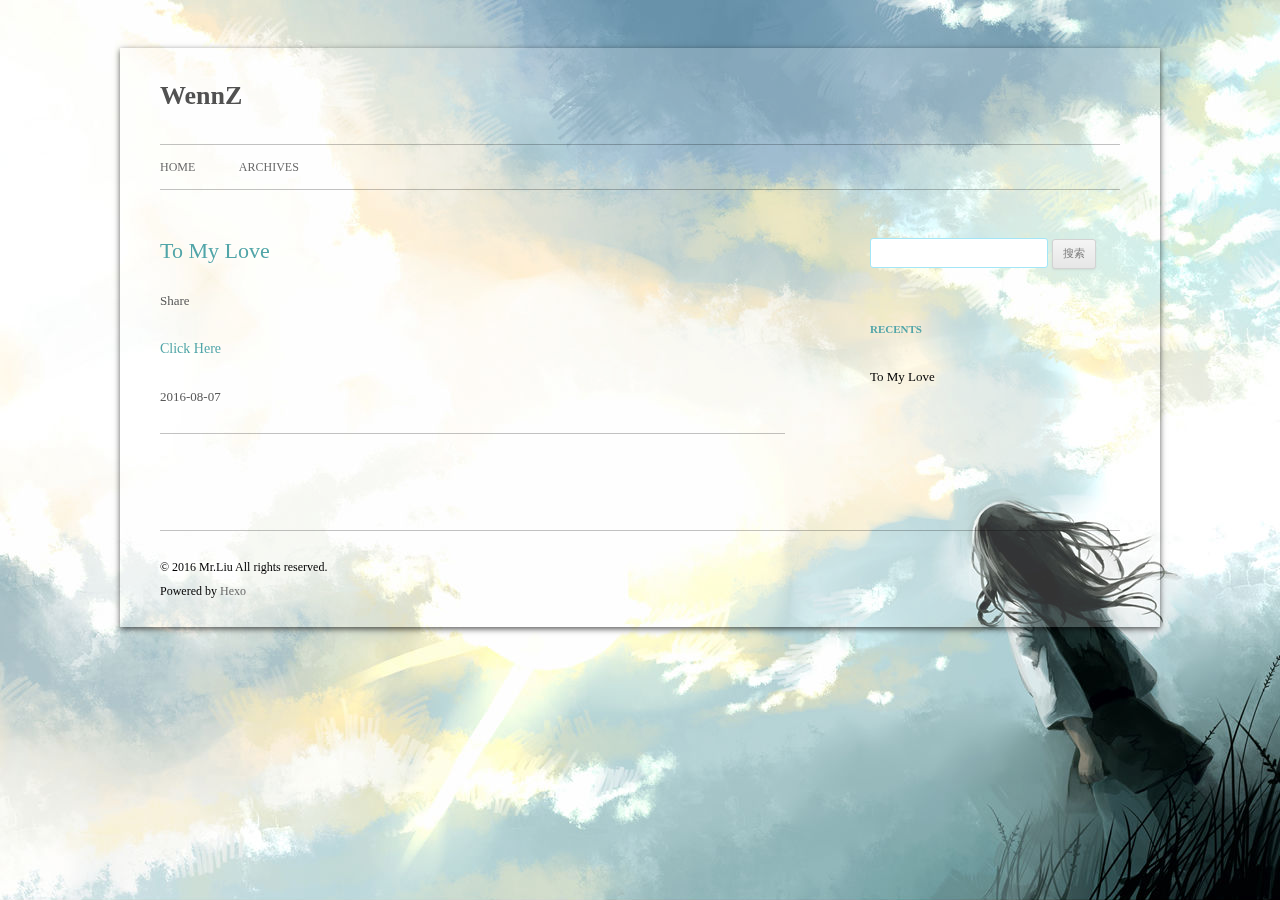
==== commit b529e26f: "Site updated: 2016-08-07 19:58:20" ====
--- a/index.html
+++ b/index.html
@@ -11,14 +11,14 @@
   
   
   
-  <title>Hexo</title>
+  <title>WennZ</title>
   <meta name="viewport" content="width=device-width, initial-scale=1, maximum-scale=1">
   <meta property="og:type" content="website">
-<meta property="og:title" content="Hexo">
-<meta property="og:url" content="http://yoursite.com/index.html">
-<meta property="og:site_name" content="Hexo">
+<meta property="og:title" content="WennZ">
+<meta property="og:url" content="http://WennZ.github.io/index.html">
+<meta property="og:site_name" content="WennZ">
 <meta name="twitter:card" content="summary">
-<meta name="twitter:title" content="Hexo">
+<meta name="twitter:title" content="WennZ">
   
   
     <link rel="icon" href="/css/images/favicon.ico">
@@ -35,7 +35,7 @@
       <header id="masthead" class="site-header" role="banner">
     <hgroup>
       <h1 class="site-title">
-        <a href="/" title="Hexo" rel="home">Hexo</a>
+        <a href="/" title="WennZ" rel="home">WennZ</a>
       </h1>
       
         <script type="text/javascript" src="http://api.hitokoto.us/rand?encode=js&charset=utf-8"></script>
@@ -49,7 +49,7 @@
             <div class="menu-main-container">
                 <ul id="menu-main" class="nav-menu">
                 
-                    <li class="menu-item menu-item-type-post_type menu-item-object-page"><a href="/">Home</a></li>
+                    <li class="menu-item menu-item-type-post_type menu-item-object-page"><a href="http://wennz.github.io/">Home</a></li>
                 
                     <li class="menu-item menu-item-type-post_type menu-item-object-page"><a href="/archives">Archives</a></li>
                 
@@ -60,7 +60,7 @@
       <div id="main" class="wrapper">
         <div id="primary" class="site-content"><div id="content" role="main">
   
-    <article id="post-hello-world" class="post-hello-world post type-post status-publish format-standard hentry">
+    <article id="post-To-My-Love" class="post-To-My-Love post type-post status-publish format-standard hentry">
     <!---->
 
       <header class="entry-header">
@@ -68,35 +68,27 @@
         
   
     <h1 class="entry-title">
-      <a class="article-title" href="/2016/08/07/hello-world/">Hello World</a>
+      <a class="article-title" href="/2016/08/07/To-My-Love/">To My Love</a>
     </h1>
   
 
         
         <div class="comments-link">
             
-            <a href="javascript:void(0);" data-url="http://yoursite.com/2016/08/07/hello-world/" data-id="cirkf231l0000jsiyyam1tjd1" class="leave-reply bdsharebuttonbox" data-cmd="more">Share</a>
+            <a href="javascript:void(0);" data-url="http://WennZ.github.io/2016/08/07/To-My-Love/" data-id="cirkj4jjd0000z0iyevkx3qy0" class="leave-reply bdsharebuttonbox" data-cmd="more">Share</a>
         </div><!-- .comments-link -->
       </header><!-- .entry-header -->
 
     <div class="entry-content">
       
-        <p>Welcome to <a href="https://hexo.io/" target="_blank" rel="external">Hexo</a>! This is your very first post. Check <a href="https://hexo.io/docs/" target="_blank" rel="external">documentation</a> for more info. If you get any problems when using Hexo, you can find the answer in <a href="https://hexo.io/docs/troubleshooting.html" target="_blank" rel="external">troubleshooting</a> or you can ask me on <a href="https://github.com/hexojs/hexo/issues" target="_blank" rel="external">GitHub</a>.</p>
-<h2 id="Quick-Start"><a href="#Quick-Start" class="headerlink" title="Quick Start"></a>Quick Start</h2><h3 id="Create-a-new-post"><a href="#Create-a-new-post" class="headerlink" title="Create a new post"></a>Create a new post</h3><figure class="highlight bash"><table><tr><td class="gutter"><pre><div class="line">1</div></pre></td><td class="code"><pre><div class="line">$ hexo new <span class="string">"My New Post"</span></div></pre></td></tr></table></figure>
-<p>More info: <a href="https://hexo.io/docs/writing.html" target="_blank" rel="external">Writing</a></p>
-<h3 id="Run-server"><a href="#Run-server" class="headerlink" title="Run server"></a>Run server</h3><figure class="highlight bash"><table><tr><td class="gutter"><pre><div class="line">1</div></pre></td><td class="code"><pre><div class="line">$ hexo server</div></pre></td></tr></table></figure>
-<p>More info: <a href="https://hexo.io/docs/server.html" target="_blank" rel="external">Server</a></p>
-<h3 id="Generate-static-files"><a href="#Generate-static-files" class="headerlink" title="Generate static files"></a>Generate static files</h3><figure class="highlight bash"><table><tr><td class="gutter"><pre><div class="line">1</div></pre></td><td class="code"><pre><div class="line">$ hexo generate</div></pre></td></tr></table></figure>
-<p>More info: <a href="https://hexo.io/docs/generating.html" target="_blank" rel="external">Generating</a></p>
-<h3 id="Deploy-to-remote-sites"><a href="#Deploy-to-remote-sites" class="headerlink" title="Deploy to remote sites"></a>Deploy to remote sites</h3><figure class="highlight bash"><table><tr><td class="gutter"><pre><div class="line">1</div></pre></td><td class="code"><pre><div class="line">$ hexo deploy</div></pre></td></tr></table></figure>
-<p>More info: <a href="https://hexo.io/docs/deployment.html" target="_blank" rel="external">Deployment</a></p>
+        <p><a href="html/toMylove.html">Click Here</a></p>
 
       
     </div><!-- .entry-content -->
 
     <footer class="entry-meta">
-    <a href="/2016/08/07/hello-world/">
-    <time datetime="2016-08-07T07:37:37.334Z" class="entry-date">
+    <a href="/2016/08/07/To-My-Love/">
+    <time datetime="2016-08-07T09:56:59.000Z" class="entry-date">
         2016-08-07
     </time>
 </a>
@@ -134,7 +126,7 @@
       <ul>
         
           <li>
-            <a href="/2016/08/07/hello-world/">Hello World</a>
+            <a href="/2016/08/07/To-My-Love/">To My Love</a>
           </li>
         
       </ul>
@@ -149,7 +141,7 @@
 </div>
       </div>
       <footer id="colophon" role="contentinfo">
-    <p>&copy; 2016 John Doe
+    <p>&copy; 2016 Mr.Liu
     All rights reserved.</p>
     <p>Powered by <a href="http://hexo.io/" target="_blank">Hexo</a></p>
 </footer>
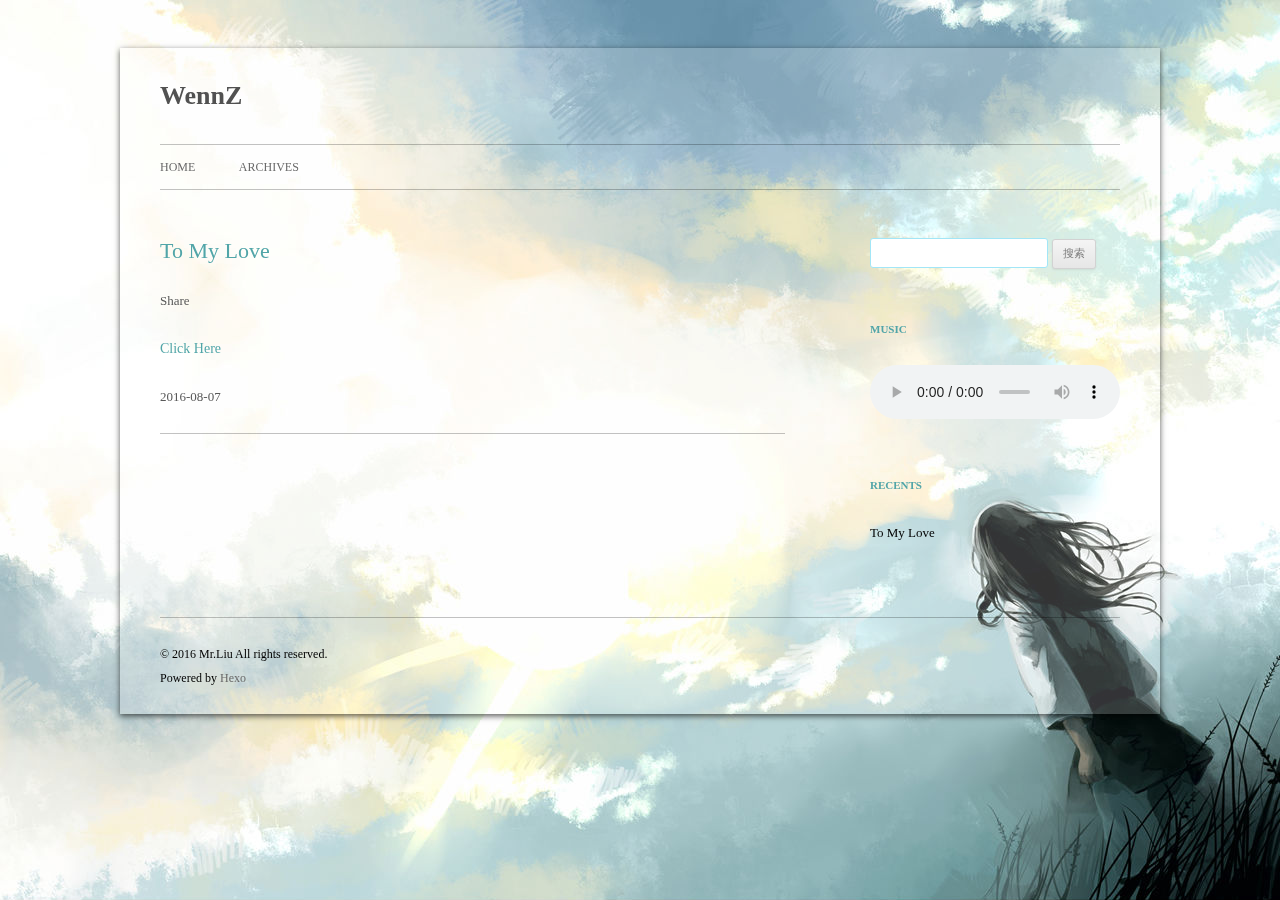
==== commit e66e8432: "Site updated: 2016-08-08 21:16:19" ====
--- a/index.html
+++ b/index.html
@@ -75,7 +75,7 @@
         
         <div class="comments-link">
             
-            <a href="javascript:void(0);" data-url="http://WennZ.github.io/2016/08/07/To-My-Love/" data-id="cirkj4jjd0000z0iyevkx3qy0" class="leave-reply bdsharebuttonbox" data-cmd="more">Share</a>
+            <a href="javascript:void(0);" data-url="http://WennZ.github.io/2016/08/07/To-My-Love/" data-id="cirm1fowv0000zkiyryjp0yhu" class="leave-reply bdsharebuttonbox" data-cmd="more">Share</a>
         </div><!-- .comments-link -->
       </header><!-- .entry-header -->
 
@@ -116,6 +116,16 @@
 </form></aside>
   
     
+  <aside class="widget">
+    <h3 class="widget-title">Music</h3>
+    <div class="widget-content">
+      <audio src="music/love.mp3" controls="controls"
+             style="width:100%">
+        您的浏览器不支持 audio 标签。
+      </audio>
+    </div>
+  </aside>
+
   
     
   
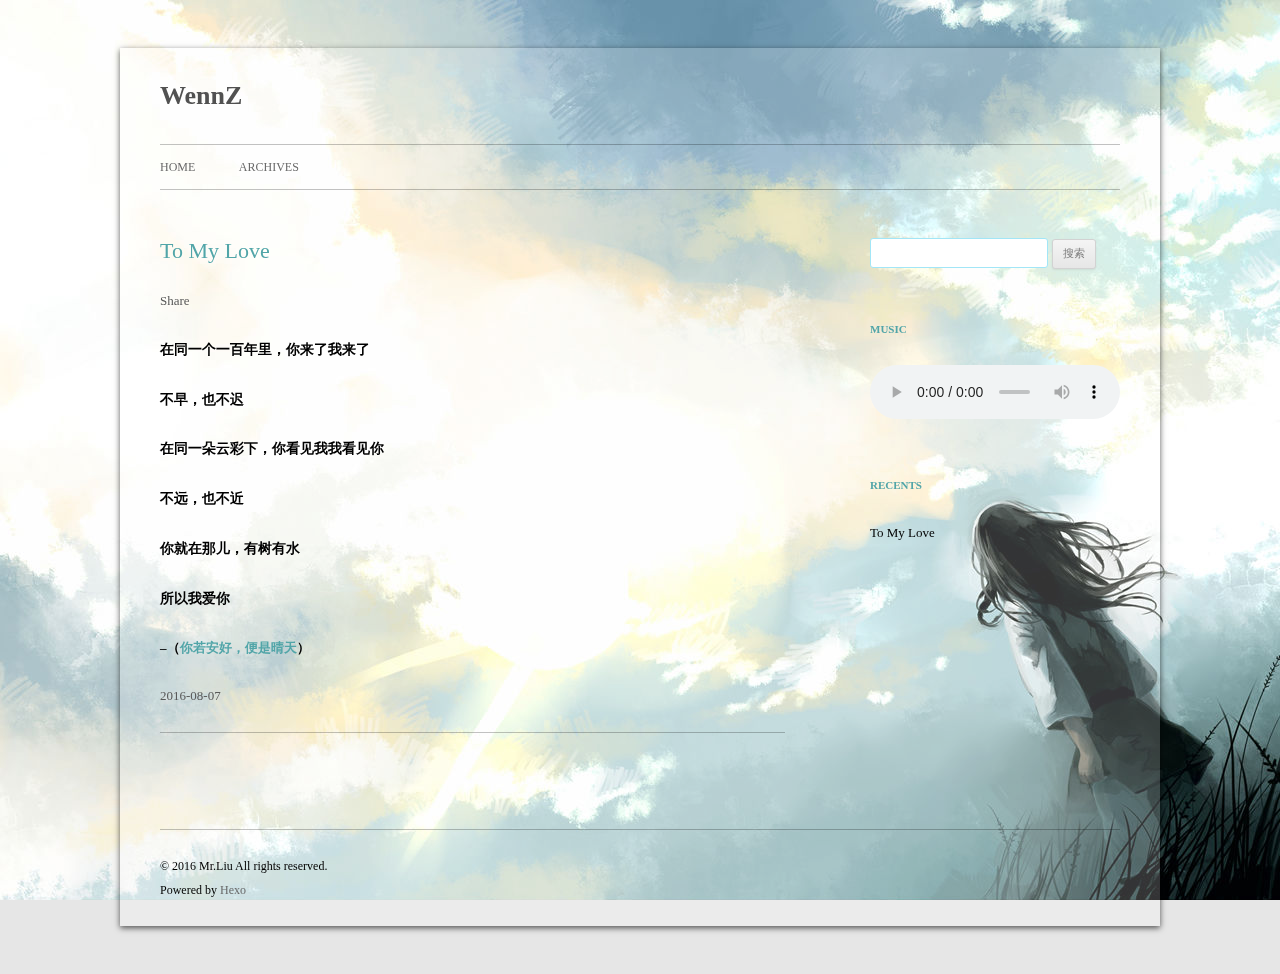
==== commit 9a64663f: "Site updated: 2016-08-08 21:59:28" ====
--- a/index.html
+++ b/index.html
@@ -75,14 +75,13 @@
         
         <div class="comments-link">
             
-            <a href="javascript:void(0);" data-url="http://WennZ.github.io/2016/08/07/To-My-Love/" data-id="cirm1fowv0000zkiyryjp0yhu" class="leave-reply bdsharebuttonbox" data-cmd="more">Share</a>
+            <a href="javascript:void(0);" data-url="http://WennZ.github.io/2016/08/07/To-My-Love/" data-id="cirm3f6zf0000lgiy2tidevl4" class="leave-reply bdsharebuttonbox" data-cmd="more">Share</a>
         </div><!-- .comments-link -->
       </header><!-- .entry-header -->
 
     <div class="entry-content">
       
-        <p><a href="html/toMylove.html">Click Here</a></p>
-
+        <h4 id="在同一个一百年里，你来了我来了"><a href="#在同一个一百年里，你来了我来了" class="headerlink" title="在同一个一百年里，你来了我来了"></a>在同一个一百年里，你来了我来了</h4><h4 id="不早，也不迟"><a href="#不早，也不迟" class="headerlink" title="不早，也不迟"></a>不早，也不迟</h4><h4 id="在同一朵云彩下，你看见我我看见你"><a href="#在同一朵云彩下，你看见我我看见你" class="headerlink" title="在同一朵云彩下，你看见我我看见你"></a>在同一朵云彩下，你看见我我看见你</h4><h4 id="不远，也不近"><a href="#不远，也不近" class="headerlink" title="不远，也不近"></a>不远，也不近</h4><h4 id="你就在那儿，有树有水"><a href="#你就在那儿，有树有水" class="headerlink" title="你就在那儿，有树有水"></a>你就在那儿，有树有水</h4><h4 id="所以我爱你"><a href="#所以我爱你" class="headerlink" title="所以我爱你"></a>所以我爱你</h4><h5 id="–（你若安好，便是晴天）"><a href="#–（你若安好，便是晴天）" class="headerlink" title="–（你若安好，便是晴天）"></a>–（<a href="html/toMylove.html">你若安好，便是晴天</a>）</h5>
       
     </div><!-- .entry-content -->
 
